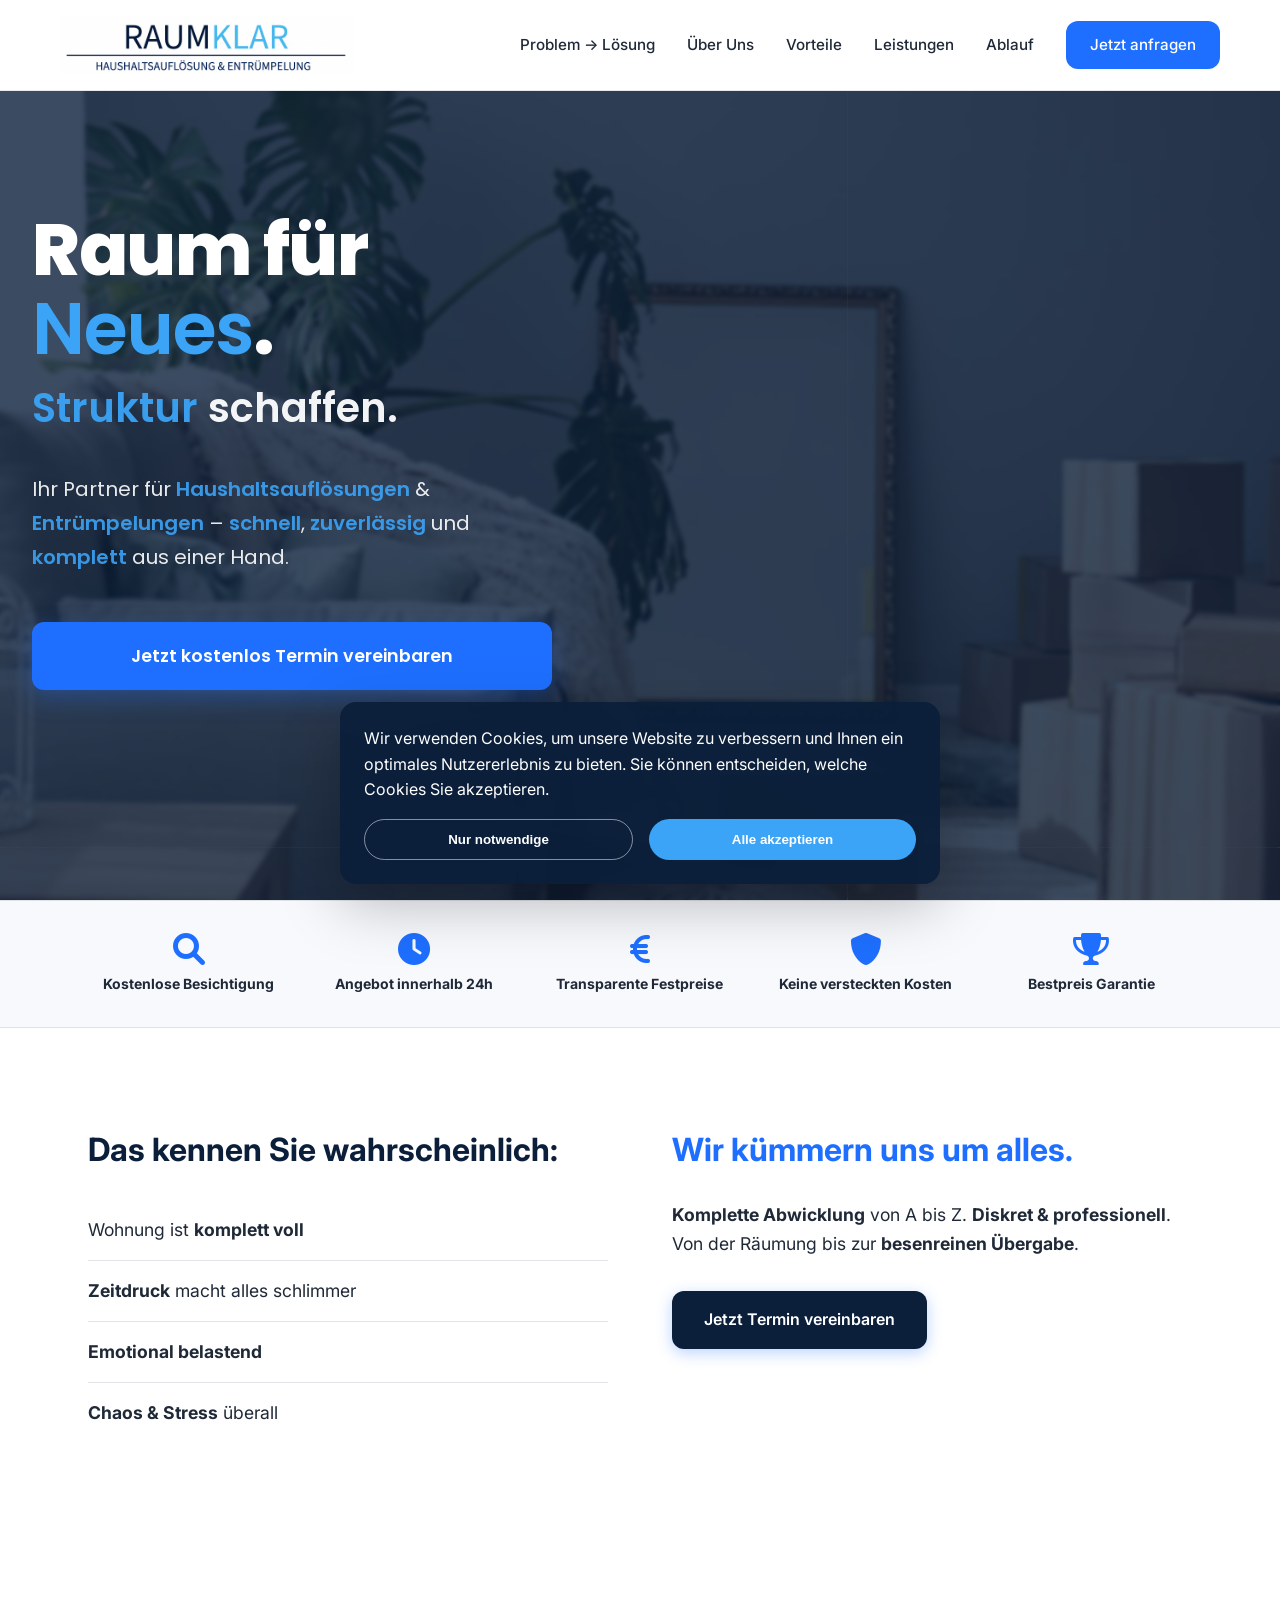
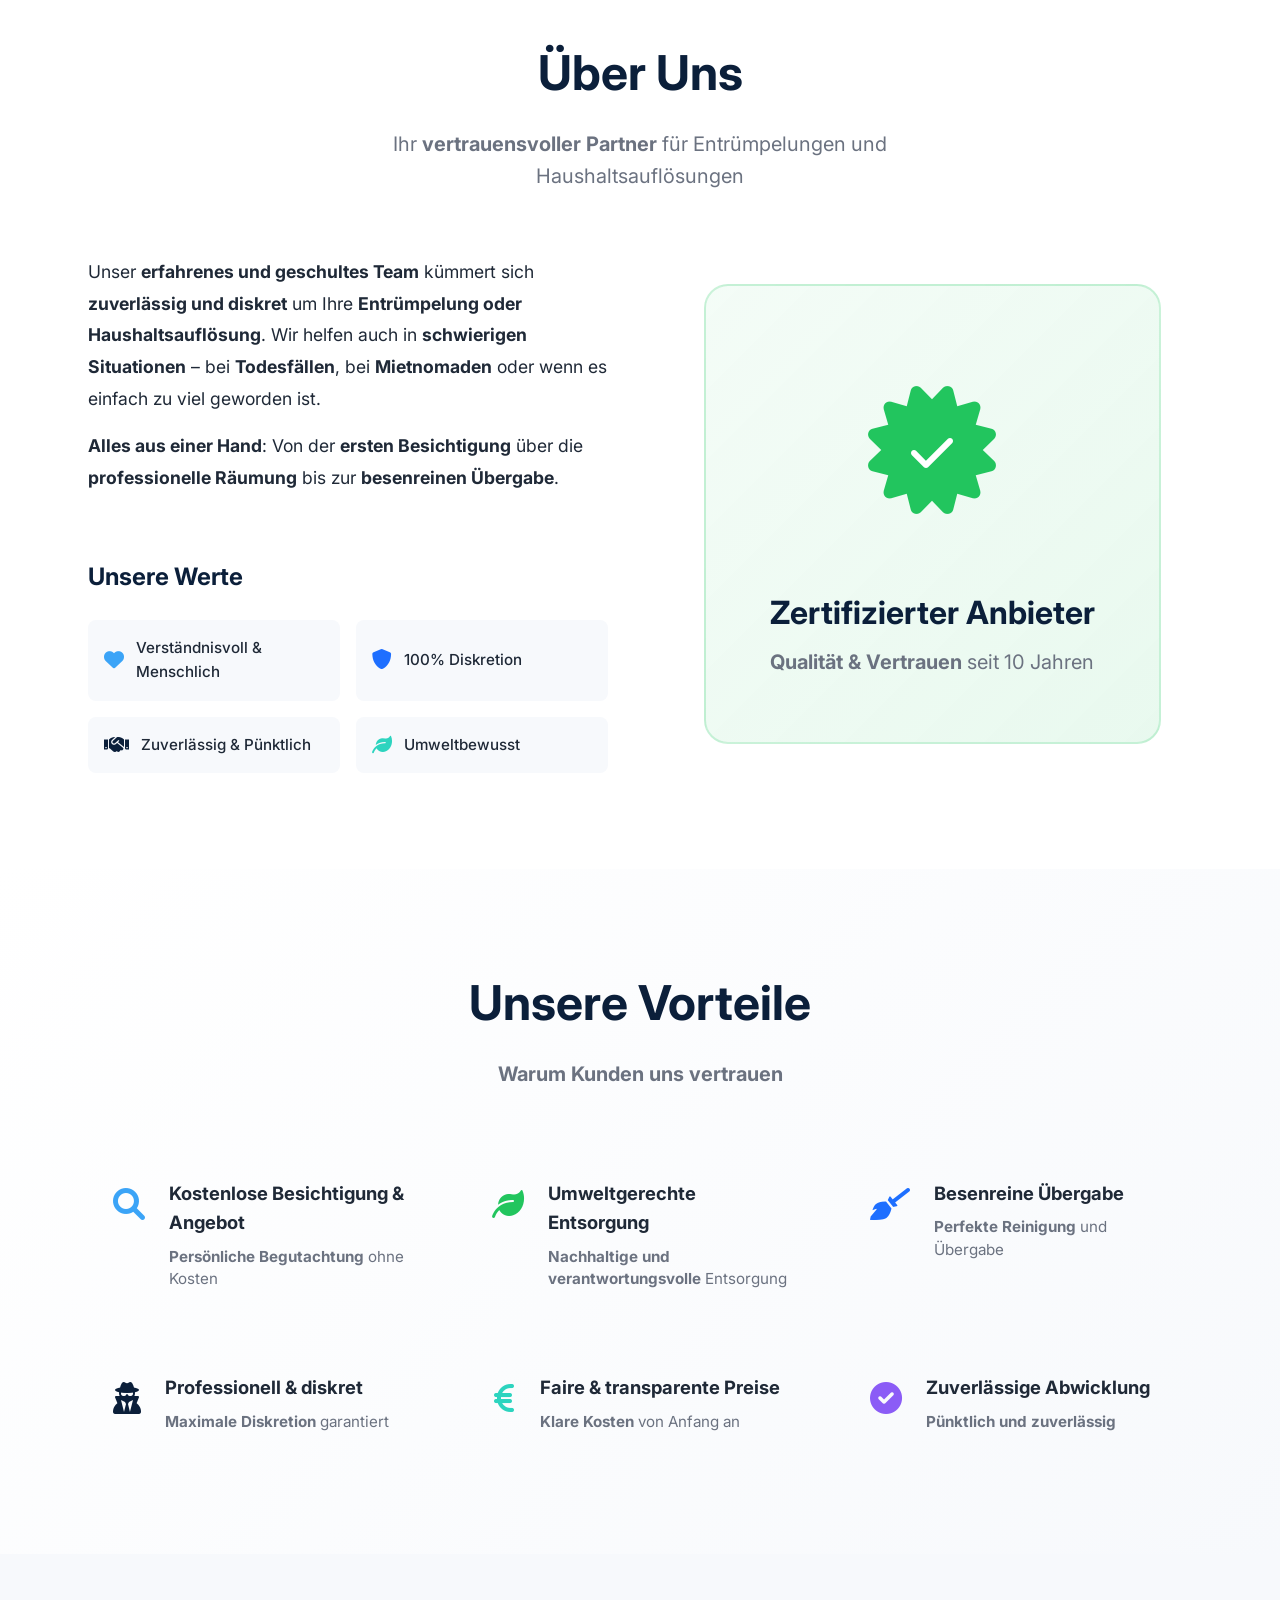
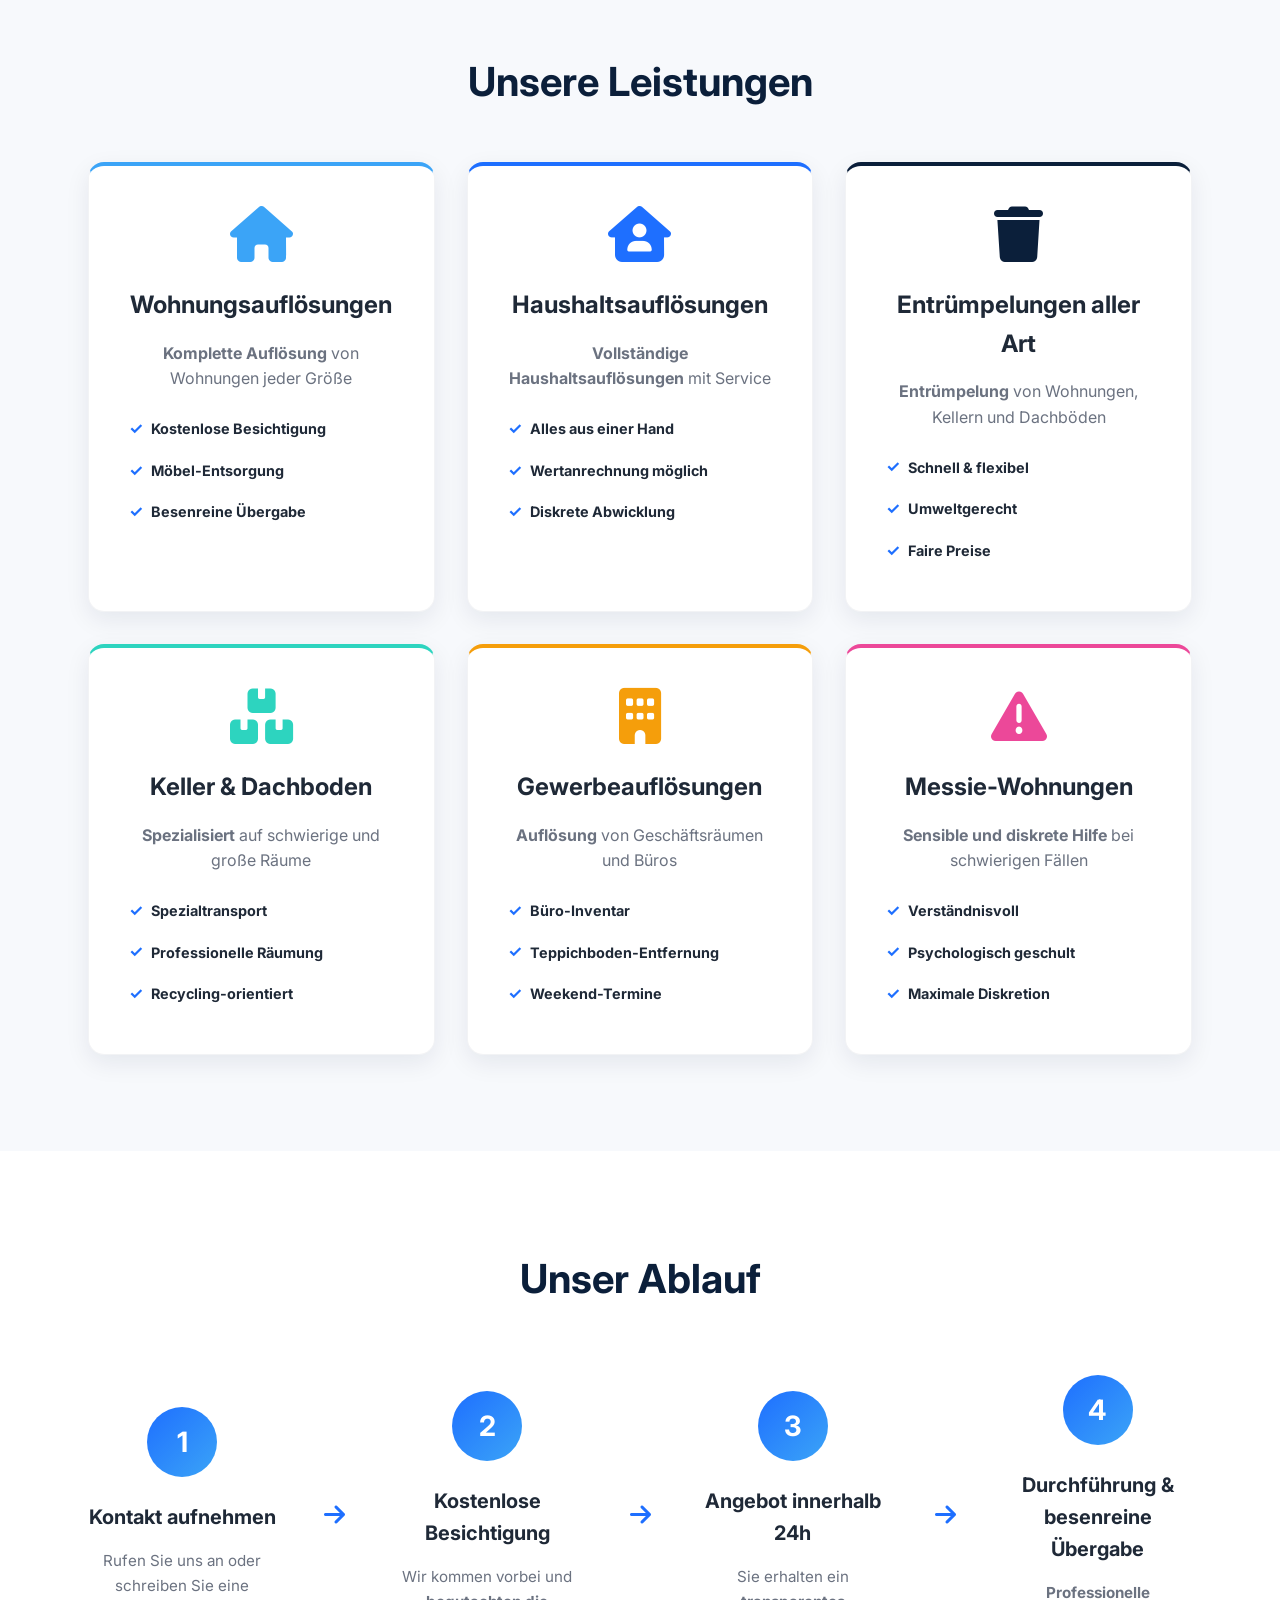
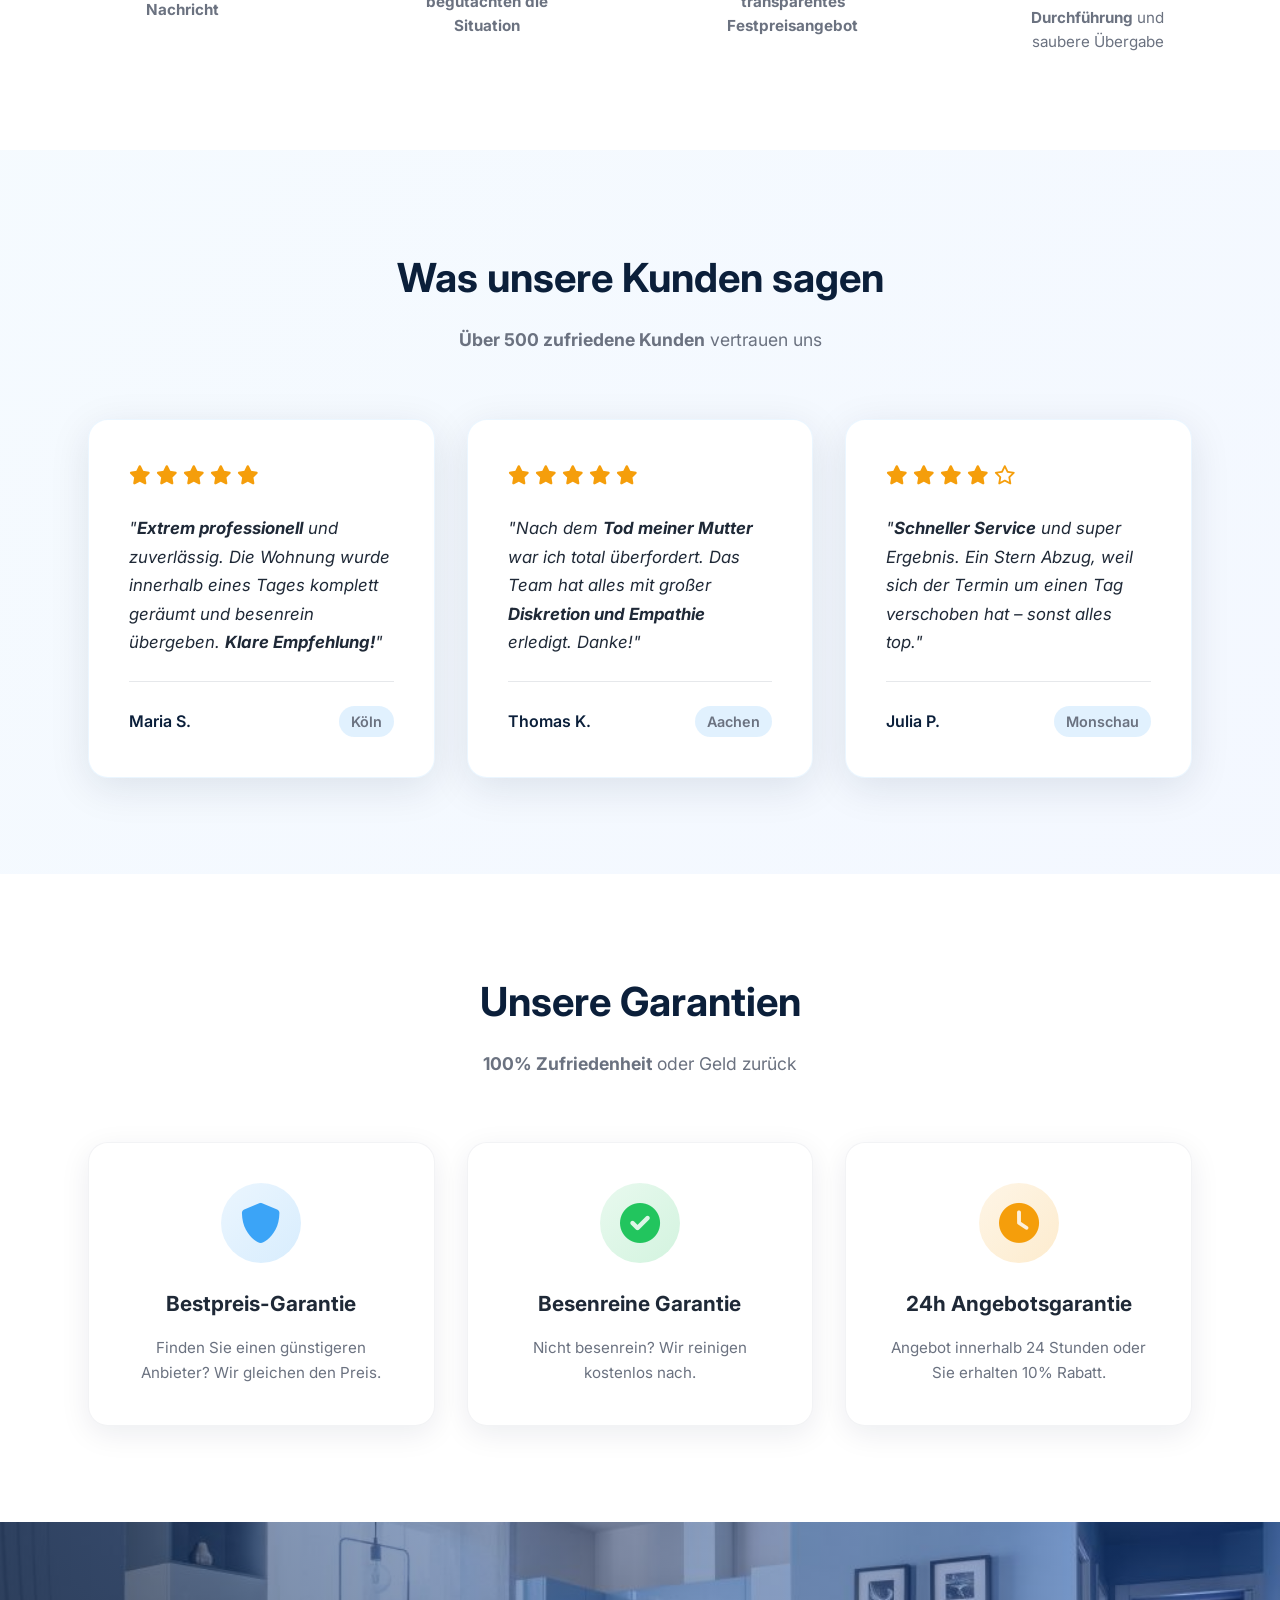
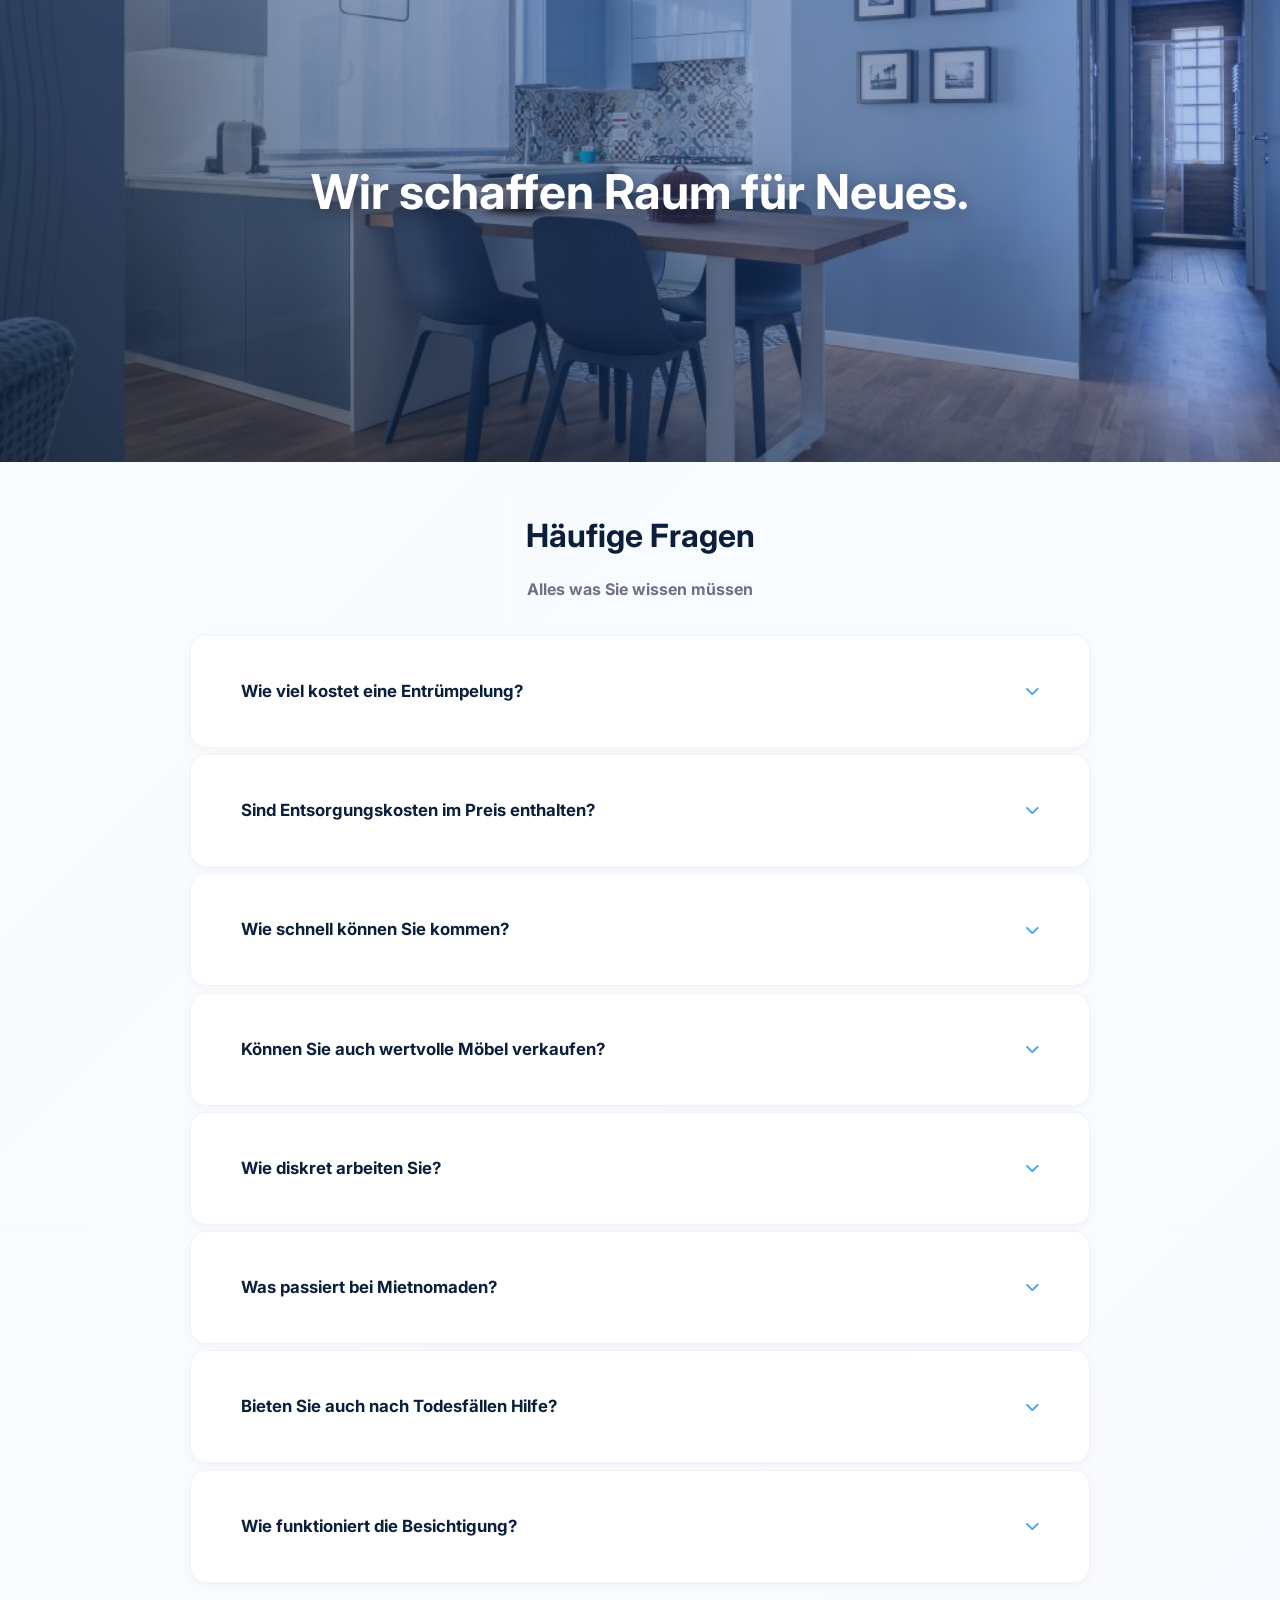
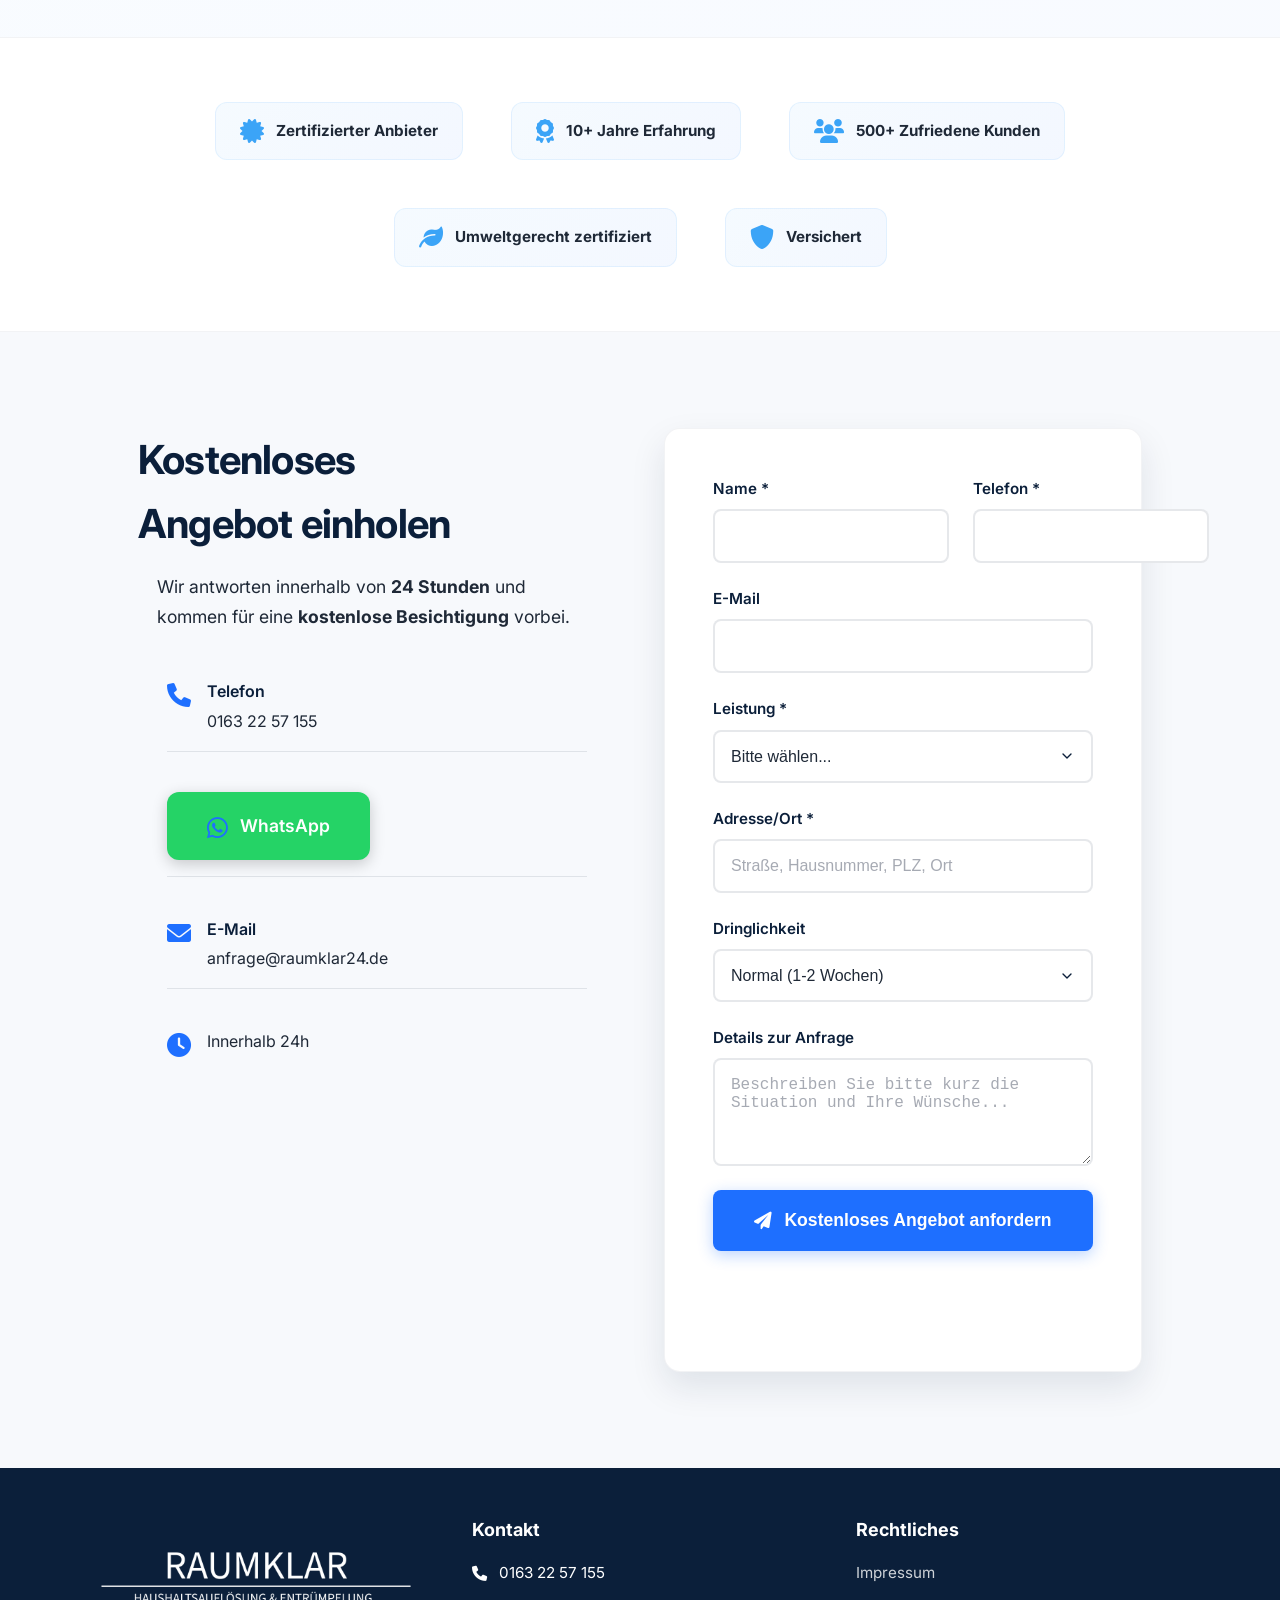
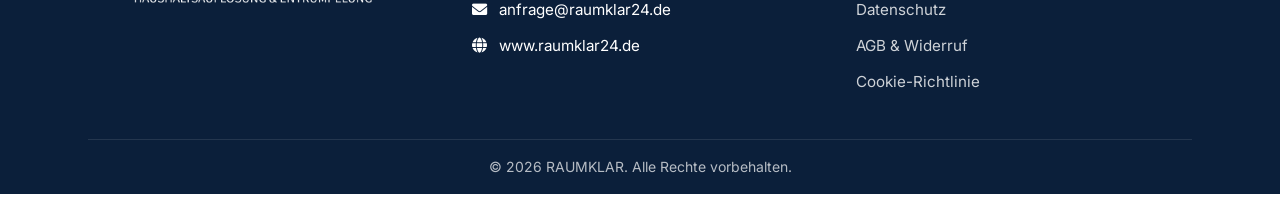
==== index.html @ 2333df5c "Initial commit" ====
<!DOCTYPE html>
<html lang="de">
<head>
    <meta charset="UTF-8">
    <meta name="viewport" content="width=device-width, initial-scale=1.0">
    <title>RAUMKLAR - Raum für Neues. Struktur schaffen.</title>
    <link rel="preconnect" href="https://fonts.googleapis.com">
    <link rel="preconnect" href="https://fonts.gstatic.com" crossorigin>
    <link href="https://fonts.googleapis.com/css2?family=Inter:wght@300;400;500;600;700;800&family=Poppins:wght@300;400;500;600;700;800&display=swap" rel="stylesheet">
    <link rel="stylesheet" href="https://cdnjs.cloudflare.com/ajax/libs/font-awesome/6.0.0/css/all.min.css">
    <link rel="stylesheet" href="styles.css">
    <link rel="icon" type="image/png" href="favicon-raumklar.png">
    <link rel="canonical" href="https://www.raumklar24.de/">
    <meta name="description" content="Raumklar ist Ihr zertifizierter Partner für Entrümpelung, Haushaltsauflösung und Gewerbeauflösung in Köln & Umgebung. Kostenlose Besichtigung, Festpreise, besenreine Übergabe.">
    <meta name="keywords" content="Entrümpelung Köln, Haushaltsauflösung Köln, Wohnungsauflösung Köln, Gewerbeauflösung Köln, Keller räumen Köln, Messie Wohnung Hilfe Köln">
    <meta name="robots" content="index, follow">
    <meta name="geo.region" content="DE-NW">
    <meta name="geo.placename" content="Köln">
    <meta name="geo.position" content="50.9375;6.9603">
    <meta name="ICBM" content="50.9375, 6.9603">
    <meta property="og:type" content="website">
    <meta property="og:title" content="Raumklar – Entrümpelung & Haushaltsauflösungen in Köln">
    <meta property="og:description" content="Kostenlose Besichtigung, transparente Preise und diskrete Abwicklung für Köln und Umgebung.">
    <meta property="og:url" content="https://www.raumklar24.de/">
    <meta property="og:image" content="https://www.raumklar24.de/assets/raumklar-preview.jpg">
    <meta name="twitter:card" content="summary_large_image">
    <meta name="twitter:title" content="Raumklar – Entrümpelung & Haushaltsauflösungen in Köln">
    <meta name="twitter:description" content="Entrümpelung & Haushaltsauflösungen in Köln. Jetzt kostenlose Besichtigung sichern.">
    <script type="application/ld+json">
    {
      "@context": "https://schema.org",
      "@type": "LocalBusiness",
      "name": "Raumklar Dienstleistungen GmbH",
      "image": "https://www.raumklar24.de/assets/raumklar-preview.jpg",
      "url": "https://www.raumklar24.de",
      "telephone": "+49-163-2257155",
      "priceRange": "€€",
      "address": {
        "@type": "PostalAddress",
        "streetAddress": "Domstraße 12",
        "addressLocality": "Köln",
        "postalCode": "50667",
        "addressCountry": "DE"
      },
      "geo": {
        "@type": "GeoCoordinates",
        "latitude": 50.9375,
        "longitude": 6.9603
      },
      "openingHours": ["Mo-Fr 08:00-18:00", "Sa 09:00-13:00"],
      "sameAs": [
        "https://www.facebook.com/raumklar24",
        "https://www.instagram.com/raumklar24"
      ],
      "serviceArea": {
        "@type": "GeoCircle",
        "geoMidpoint": {
          "@type": "GeoCoordinates",
          "latitude": 50.9375,
          "longitude": 6.9603
        },
        "geoRadius": 50000
      }
    }
    </script>
</head>
<body>
    <!-- Navigation -->
    <nav class="navbar">
        <div class="container">
            <a href="index.html" class="logo">
                <img src="RaumKlarLogo.png" alt="Raumklar Logo">
            </a>
            <button class="mobile-toggle" aria-label="Menü öffnen" aria-expanded="false">
                <i class="fas fa-bars"></i>
            </button>
            <div class="nav-links">
                <a href="index.html#problem-solution">Problem → Lösung</a>
                <a href="index.html#ueber-uns">Über Uns</a>
                <a href="index.html#vorteile">Vorteile</a>
                <a href="index.html#leistungen">Leistungen</a>
                <a href="index.html#ablauf">Ablauf</a>
                <a href="#kontakt" class="cta-nav">Jetzt anfragen</a>
            </div>
        </div>
    </nav>

    <!-- Hero Section -->
    <section id="hero" class="hero fade-in-down">
        <div class="hero-content">
            <div class="hero-text">
                <h1>Raum für <span class="highlight">Neues</span>.</h1>
                <h2><span class="highlight">Struktur</span> schaffen.</h2>
                <p>Ihr Partner für <span class="highlight">Haushaltsauflösungen</span> & <span class="highlight">Entrümpelungen</span> – <span class="highlight">schnell</span>, <span class="highlight">zuverlässig</span> und <span class="highlight">komplett</span> aus einer Hand.</p>
                <div class="hero-ctas">
                    <a href="#kontakt" class="cta-button primary">Jetzt kostenlos Termin vereinbaren</a>
                </div>
            </div>
            <div class="hero-image">
            </div>
        </div>
    </section>

    <!-- Trust Bar -->
    <section class="trust-bar fade-in fade-in-delay-1">
        <div class="container">
            <div class="trust-items">
                <div class="trust-item">
                    <i class="fas fa-search"></i>
                    <span><strong>Kostenlose Besichtigung</strong></span>
                </div>
                <div class="trust-item">
                    <i class="fas fa-clock"></i>
                    <span><strong>Angebot innerhalb 24h</strong></span>
                </div>
                <div class="trust-item">
                    <i class="fas fa-euro-sign"></i>
                    <span><strong>Transparente Festpreise</strong></span>
                </div>
                <div class="trust-item">
                    <i class="fas fa-shield-alt"></i>
                    <span><strong>Keine versteckten Kosten</strong></span>
                </div>
                <div class="trust-item">
                    <i class="fas fa-trophy"></i>
                    <span><strong>Bestpreis Garantie</strong></span>
                </div>
            </div>
        </div>
    </section>

    <!-- Herausforderung & Lösung Section -->
    <section id="problem-solution" class="section problem-solution fade-in">
        <div class="container">
            <div class="problem-solution-content">
                <div class="problems">
                    <h3>Das kennen Sie <strong>wahrscheinlich</strong>:</h3>
                    <ul>
                        <li>Wohnung ist <strong>komplett voll</strong></li>
                        <li><strong>Zeitdruck</strong> macht alles schlimmer</li>
                        <li><strong>Emotional belastend</strong></li>
                        <li><strong>Chaos & Stress</strong> überall</li>
                    </ul>
                </div>
                <div class="solution">
                    <h3>Wir kümmern uns um <strong>alles</strong>.</h3>
                    <p><strong>Komplette Abwicklung</strong> von A bis Z. <strong>Diskret & professionell</strong>. Von der Räumung bis zur <strong>besenreinen Übergabe</strong>.</p>
                    <a href="#kontakt" class="cta-button secondary">Jetzt Termin vereinbaren</a>
                </div>
            </div>
        </div>
    </section>

    <!-- Über Uns -->
    <section id="ueber-uns" class="section ueber-uns fade-in">
        <div class="container">
            <div class="ueber-uns-header">
                <h2><strong>Über Uns</strong></h2>
                <p class="subtitle">Ihr <strong>vertrauensvoller Partner</strong> für Entrümpelungen und Haushaltsauflösungen</p>
            </div>
            <div class="ueber-uns-content">
                <div class="text-content">
                    <div class="intro-text">
                        <p>Unser <strong>erfahrenes und geschultes Team</strong> kümmert sich <strong>zuverlässig und diskret</strong> um Ihre <strong>Entrümpelung oder Haushaltsauflösung</strong>. Wir helfen auch in <strong>schwierigen Situationen</strong> – bei <strong>Todesfällen</strong>, bei <strong>Mietnomaden</strong> oder wenn es einfach zu viel geworden ist.</p>
                        <p><strong>Alles aus einer Hand</strong>: Von der <strong>ersten Besichtigung</strong> über die <strong>professionelle Räumung</strong> bis zur <strong>besenreinen Übergabe</strong>.</p>
                    </div>
                    <div class="values-section">
                        <h3><strong>Unsere Werte</strong></h3>
                        <div class="values-list">
                            <div class="value-item">
                                <i class="fas fa-heart" style="color: #3BA4F7;"></i>
                                <span>Verständnisvoll & Menschlich</span>
                            </div>
                            <div class="value-item">
                                <i class="fas fa-shield-alt" style="color: #1E6FFF;"></i>
                                <span>100% Diskretion</span>
                            </div>
                            <div class="value-item">
                                <i class="fas fa-handshake" style="color: #0B1F3A;"></i>
                                <span>Zuverlässig & Pünktlich</span>
                            </div>
                            <div class="value-item">
                                <i class="fas fa-leaf" style="color: #2DD4BF;"></i>
                                <span>Umweltbewusst</span>
                            </div>
                        </div>
                    </div>
                </div>
                <div class="image-content">
                    <div class="certification-badge">
                        <div class="cert-icon">
                            <i class="fas fa-certificate"></i>
                            <i class="fas fa-check cert-check"></i>
                        </div>
                        <div class="cert-text">
                            <h3><strong>Zertifizierter Anbieter</strong></h3>
                            <p><strong>Qualität & Vertrauen</strong> seit 10 Jahren</p>
                        </div>
                    </div>
                </div>
            </div>
        </div>
    </section>

    <!-- Vorteile -->
    <section id="vorteile" class="section vorteile fade-in-scale">
        <div class="container">
            <div class="vorteile-header">
                <h2><strong>Unsere Vorteile</strong></h2>
                <p class="subtitle"><strong>Warum Kunden uns vertrauen</strong></p>
            </div>
            <div class="vorteile-list">
                <div class="vorteil-item">
                    <div class="vorteil-icon-wrapper" style="color: #3BA4F7;">
                        <i class="fas fa-search"></i>
                    </div>
                    <div class="vorteil-text">
                        <h3><strong>Kostenlose Besichtigung & Angebot</strong></h3>
                        <p><strong>Persönliche Begutachtung</strong> ohne Kosten</p>
                    </div>
                </div>
                <div class="vorteil-item">
                    <div class="vorteil-icon-wrapper" style="color: #22c55e;">
                        <i class="fas fa-leaf"></i>
                    </div>
                    <div class="vorteil-text">
                        <h3><strong>Umweltgerechte Entsorgung</strong></h3>
                        <p><strong>Nachhaltige und verantwortungsvolle</strong> Entsorgung</p>
                    </div>
                </div>
                <div class="vorteil-item">
                    <div class="vorteil-icon-wrapper" style="color: #1E6FFF;">
                        <i class="fas fa-broom"></i>
                    </div>
                    <div class="vorteil-text">
                        <h3><strong>Besenreine Übergabe</strong></h3>
                        <p><strong>Perfekte Reinigung</strong> und Übergabe</p>
                    </div>
                </div>
                <div class="vorteil-item">
                    <div class="vorteil-icon-wrapper" style="color: #0B1F3A;">
                        <i class="fas fa-user-secret"></i>
                    </div>
                    <div class="vorteil-text">
                        <h3><strong>Professionell & diskret</strong></h3>
                        <p><strong>Maximale Diskretion</strong> garantiert</p>
                    </div>
                </div>
                <div class="vorteil-item">
                    <div class="vorteil-icon-wrapper" style="color: #2DD4BF;">
                        <i class="fas fa-euro-sign"></i>
                    </div>
                    <div class="vorteil-text">
                        <h3><strong>Faire & transparente Preise</strong></h3>
                        <p><strong>Klare Kosten</strong> von Anfang an</p>
                    </div>
                </div>
                <div class="vorteil-item">
                    <div class="vorteil-icon-wrapper" style="color: #8B5CF6;">
                        <i class="fas fa-check-circle"></i>
                    </div>
                    <div class="vorteil-text">
                        <h3><strong>Zuverlässige Abwicklung</strong></h3>
                        <p><strong>Pünktlich und zuverlässig</strong></p>
                    </div>
                </div>
            </div>
        </div>
    </section>

    <!-- Leistungen -->
    <section id="leistungen" class="section leistungen bg-light fade-in">
        <div class="container">
            <h2><strong>Unsere Leistungen</strong></h2>
            <div class="leistungen-grid">
                <a href="wohnungsaufloesung.html" class="leistung-card fade-in-up fade-in-delay-1" style="border-top: 4px solid #3BA4F7; text-decoration: none;">
                    <i class="fas fa-home" style="color: #3BA4F7;"></i>
                    <h3><strong>Wohnungsauflösungen</strong></h3>
                    <p><strong>Komplette Auflösung</strong> von Wohnungen jeder Größe</p>
                    <ul class="card-bullets">
                        <li><strong>Kostenlose Besichtigung</strong></li>
                        <li><strong>Möbel-Entsorgung</strong></li>
                        <li><strong>Besenreine Übergabe</strong></li>
                    </ul>
                </a>
                <a href="haushaltsaufloesung.html" class="leistung-card fade-in-up fade-in-delay-2" style="border-top: 4px solid #1E6FFF;">
                    <i class="fas fa-house-user" style="color: #1E6FFF;"></i>
                    <h3><strong>Haushaltsauflösungen</strong></h3>
                    <p><strong>Vollständige Haushaltsauflösungen</strong> mit Service</p>
                    <ul class="card-bullets">
                        <li><strong>Alles aus einer Hand</strong></li>
                        <li><strong>Wertanrechnung möglich</strong></li>
                        <li><strong>Diskrete Abwicklung</strong></li>
                    </ul>
                </a>
                <a href="entruempelung.html" class="leistung-card fade-in-up fade-in-delay-3" style="border-top: 4px solid #0B1F3A;">
                    <i class="fas fa-trash" style="color: #0B1F3A;"></i>
                    <h3><strong>Entrümpelungen aller Art</strong></h3>
                    <p><strong>Entrümpelung</strong> von Wohnungen, Kellern und Dachböden</p>
                    <ul class="card-bullets">
                        <li><strong>Schnell & flexibel</strong></li>
                        <li><strong>Umweltgerecht</strong></li>
                        <li><strong>Faire Preise</strong></li>
                    </ul>
                </a>
                <a href="keller-dachboden.html" class="leistung-card fade-in-up fade-in-delay-4" style="border-top: 4px solid #2DD4BF;">
                    <i class="fas fa-boxes" style="color: #2DD4BF;"></i>
                    <h3><strong>Keller & Dachboden</strong></h3>
                    <p><strong>Spezialisiert</strong> auf schwierige und große Räume</p>
                    <ul class="card-bullets">
                        <li><strong>Spezialtransport</strong></li>
                        <li><strong>Professionelle Räumung</strong></li>
                        <li><strong>Recycling-orientiert</strong></li>
                    </ul>
                </a>
                <a href="gewerbeaufloesung.html" class="leistung-card fade-in-up fade-in-delay-5" style="border-top: 4px solid #F59E0B;">
                    <i class="fas fa-building" style="color: #F59E0B;"></i>
                    <h3><strong>Gewerbeauflösungen</strong></h3>
                    <p><strong>Auflösung</strong> von Geschäftsräumen und Büros</p>
                    <ul class="card-bullets">
                        <li><strong>Büro-Inventar</strong></li>
                        <li><strong>Teppichboden-Entfernung</strong></li>
                        <li><strong>Weekend-Termine</strong></li>
                    </ul>
                </a>
                <a href="messie-wohnung.html" class="leistung-card fade-in-up" style="border-top: 4px solid #EC4899;">
                    <i class="fas fa-exclamation-triangle" style="color: #EC4899;"></i>
                    <h3><strong>Messie-Wohnungen</strong></h3>
                    <p><strong>Sensible und diskrete Hilfe</strong> bei schwierigen Fällen</p>
                    <ul class="card-bullets">
                        <li><strong>Verständnisvoll</strong></li>
                        <li><strong>Psychologisch geschult</strong></li>
                        <li><strong>Maximale Diskretion</strong></li>
                    </ul>
                </a>
            </div>
        </div>
    </section>

    <!-- Ablauf -->
    <section id="ablauf" class="section ablauf fade-in">
        <div class="container">
            <h2><strong>Unser Ablauf</strong></h2>
            <div class="ablauf-steps">
                <div class="step">
                    <div class="step-number">1</div>
                    <h3><strong>Kontakt aufnehmen</strong></h3>
                    <p>Rufen Sie uns an oder schreiben Sie eine <strong>Nachricht</strong></p>
                </div>
                <div class="step-arrow">
                    <i class="fas fa-arrow-right arrow-right-icon"></i>
                    <i class="fas fa-arrow-down arrow-down-icon"></i>
                </div>
                <div class="step">
                    <div class="step-number">2</div>
                    <h3><strong>Kostenlose Besichtigung</strong></h3>
                    <p>Wir kommen vorbei und <strong>begutachten die Situation</strong></p>
                </div>
                <div class="step-arrow">
                    <i class="fas fa-arrow-right arrow-right-icon"></i>
                    <i class="fas fa-arrow-down arrow-down-icon"></i>
                </div>
                <div class="step">
                    <div class="step-number">3</div>
                    <h3><strong>Angebot innerhalb 24h</strong></h3>
                    <p>Sie erhalten ein <strong>transparentes Festpreisangebot</strong></p>
                </div>
                <div class="step-arrow">
                    <i class="fas fa-arrow-right arrow-right-icon"></i>
                    <i class="fas fa-arrow-down arrow-down-icon"></i>
                </div>
                <div class="step">
                    <div class="step-number">4</div>
                    <h3><strong>Durchführung & besenreine Übergabe</strong></h3>
                    <p><strong>Professionelle Durchführung</strong> und saubere Übergabe</p>
                </div>
            </div>
        </div>
    </section>

    <!-- Testimonials -->
    <section class="section testimonials fade-in">
        <div class="container">
            <div class="testimonials-header">
                <h2><strong>Was unsere Kunden sagen</strong></h2>
                <p class="subtitle"><strong>Über 500 zufriedene Kunden</strong> vertrauen uns</p>
            </div>
            <div class="testimonials-grid">
                <div class="testimonial-card">
                    <div class="stars">
                        <i class="fas fa-star"></i>
                        <i class="fas fa-star"></i>
                        <i class="fas fa-star"></i>
                        <i class="fas fa-star"></i>
                        <i class="fas fa-star"></i>
                    </div>
                    <p>"<strong>Extrem professionell</strong> und zuverlässig. Die Wohnung wurde innerhalb eines Tages komplett geräumt und besenrein übergeben. <strong>Klare Empfehlung!</strong>"</p>
                    <div class="testimonial-author">
                        <strong>Maria S.</strong>
                        <span class="location-badge">Köln</span>
                    </div>
                </div>
                <div class="testimonial-card">
                    <div class="stars">
                        <i class="fas fa-star"></i>
                        <i class="fas fa-star"></i>
                        <i class="fas fa-star"></i>
                        <i class="fas fa-star"></i>
                        <i class="fas fa-star"></i>
                    </div>
                    <p>"Nach dem <strong>Tod meiner Mutter</strong> war ich total überfordert. Das Team hat alles mit großer <strong>Diskretion und Empathie</strong> erledigt. Danke!"</p>
                    <div class="testimonial-author">
                        <strong>Thomas K.</strong>
                        <span class="location-badge">Aachen</span>
                    </div>
                </div>
                <div class="testimonial-card">
                    <div class="stars">
                        <i class="fas fa-star"></i>
                        <i class="fas fa-star"></i>
                        <i class="fas fa-star"></i>
                        <i class="fas fa-star"></i>
                        <i class="far fa-star"></i>
                    </div>
                    <p>"<strong>Schneller Service</strong> und super Ergebnis. Ein Stern Abzug, weil sich der Termin um einen Tag verschoben hat – sonst alles top."</p>
                    <div class="testimonial-author">
                        <strong>Julia P.</strong>
                        <span class="location-badge">Monschau</span>
                    </div>
                </div>
            </div>
        </div>
    </section>

    <!-- Garantien -->
    <section class="section garantien bg-light fade-in-scale">
        <div class="container">
            <div class="garantien-header">
                <h2><strong>Unsere Garantien</strong></h2>
                <p class="subtitle"><strong>100% Zufriedenheit</strong> oder Geld zurück</p>
            </div>
            <div class="garantien-grid">
                <div class="garantie-card">
                    <div class="garantie-icon" style="background: linear-gradient(135deg, rgba(59, 164, 247, 0.1), rgba(59, 164, 247, 0.2));">
                        <i class="fas fa-shield-alt" style="color: #3BA4F7; font-size: 2.5rem;"></i>
                    </div>
                    <h3><strong>Bestpreis-Garantie</strong></h3>
                    <p>Finden Sie einen günstigeren Anbieter? Wir gleichen den Preis.</p>
                </div>
                <div class="garantie-card">
                    <div class="garantie-icon" style="background: linear-gradient(135deg, rgba(34, 197, 94, 0.1), rgba(34, 197, 94, 0.2));">
                        <i class="fas fa-check-circle" style="color: #22c55e; font-size: 2.5rem;"></i>
                    </div>
                    <h3><strong>Besenreine Garantie</strong></h3>
                    <p>Nicht besenrein? Wir reinigen kostenlos nach.</p>
                </div>
                <div class="garantie-card">
                    <div class="garantie-icon" style="background: linear-gradient(135deg, rgba(245, 158, 11, 0.1), rgba(245, 158, 11, 0.2));">
                        <i class="fas fa-clock" style="color: #F59E0B; font-size: 2.5rem;"></i>
                    </div>
                    <h3><strong>24h Angebotsgarantie</strong></h3>
                    <p>Angebot innerhalb 24 Stunden oder Sie erhalten 10% Rabatt.</p>
                </div>
            </div>
        </div>
    </section>

    <!-- Visual Section -->
    <section class="visual-section fade-in-scale">
        <div class="visual-content">
            <img src="wohnung_sauber_halten.jpg" alt="Saubere Wohnung nach Auflösung">
            <div class="visual-overlay">
                <h2>Wir schaffen <strong>Raum für Neues</strong>.</h2>
            </div>
        </div>
    </section>

    <!-- FAQ Section -->
    <section class="section faq-section fade-in">
        <div class="container">
            <div class="faq-header">
                <h2><strong>Häufige Fragen</strong></h2>
                <p class="subtitle"><strong>Alles was Sie wissen müssen</strong></p>
            </div>
            <div class="faq-accordion">
                <div class="faq-item accordion-item">
                    <div class="faq-question" onclick="toggleFaq(this)">
                        <h3><strong>Wie viel kostet eine Entrümpelung?</strong></h3>
                        <i class="fas fa-chevron-down"></i>
                    </div>
                    <div class="faq-answer">
                        <p>Der Preis hängt vom Umfang ab. Nach der <strong>kostenlosen Besichtigung</strong> erhalten Sie ein <strong>transparentes Festpreisangebot</strong> – keine Überraschungen.</p>
                    </div>
                </div>
                <div class="faq-item accordion-item">
                    <div class="faq-question" onclick="toggleFaq(this)">
                        <h3><strong>Sind Entsorgungskosten im Preis enthalten?</strong></h3>
                        <i class="fas fa-chevron-down"></i>
                    </div>
                    <div class="faq-answer">
                        <p>Ja, <strong>alle Kosten inklusive Entsorgung</strong> sind im Festpreis enthalten. Keine versteckten Gebühren.</p>
                    </div>
                </div>
                <div class="faq-item accordion-item">
                    <div class="faq-question" onclick="toggleFaq(this)">
                        <h3><strong>Wie schnell können Sie kommen?</strong></h3>
                        <i class="fas fa-chevron-down"></i>
                    </div>
                    <div class="faq-answer">
                        <p>Oft innerhalb von <strong>2-3 Tagen</strong> nach der Besichtigung. Bei dringenden Fällen auch schneller.</p>
                    </div>
                </div>
                <div class="faq-item accordion-item">
                    <div class="faq-question" onclick="toggleFaq(this)">
                        <h3><strong>Können Sie auch wertvolle Möbel verkaufen?</strong></h3>
                        <i class="fas fa-chevron-down"></i>
                    </div>
                    <div class="faq-answer">
                        <p>Ja, wir prüfen den <strong>Wert von Möbeln</strong> und können diese für Sie verkaufen oder spenden. <strong>Wertanrechnung möglich!</strong></p>
                    </div>
                </div>
                <div class="faq-item accordion-item">
                    <div class="faq-question" onclick="toggleFaq(this)">
                        <h3><strong>Wie diskret arbeiten Sie?</strong></h3>
                        <i class="fas fa-chevron-down"></i>
                    </div>
                    <div class="faq-answer">
                        <p><strong>100% diskret</strong>. Wir nutzen unauffällige Fahrzeuge und arbeiten so, dass niemand etwas bemerkt. Besonders bei sensiblen Fällen.</p>
                    </div>
                </div>
                <div class="faq-item accordion-item">
                    <div class="faq-question" onclick="toggleFaq(this)">
                        <h3><strong>Was passiert bei Mietnomaden?</strong></h3>
                        <i class="fas fa-chevron-down"></i>
                    </div>
                    <div class="faq-answer">
                        <p>Wir haben Erfahrung mit schwierigen Fällen. <strong>Professionell und rechtssicher</strong> räumen wir auch Mietnomaden-Wohnungen.</p>
                    </div>
                </div>
                <div class="faq-item accordion-item">
                    <div class="faq-question" onclick="toggleFaq(this)">
                        <h3><strong>Bieten Sie auch nach Todesfällen Hilfe?</strong></h3>
                        <i class="fas fa-chevron-down"></i>
                    </div>
                    <div class="faq-answer">
                        <p>Ja, wir helfen mit großer <strong>Empathie und Diskretion</strong> bei Haushaltsauflösungen nach Todesfällen. Wir nehmen Ihnen die Last ab.</p>
                    </div>
                </div>
                <div class="faq-item accordion-item">
                    <div class="faq-question" onclick="toggleFaq(this)">
                        <h3><strong>Wie funktioniert die Besichtigung?</strong></h3>
                        <i class="fas fa-chevron-down"></i>
                    </div>
                    <div class="faq-answer">
                        <p>Wir kommen <strong>kostenlos</strong> vorbei, begutachten die Situation und erstellen Ihnen ein <strong>transparentes Angebot</strong> vor Ort.</p>
                    </div>
                </div>
            </div>
        </div>
    </section>

    <!-- Social Proof / Trust Badges -->
    <section class="social-proof fade-in">
        <div class="container">
            <div class="trust-badges">
                <div class="trust-badge">
                    <i class="fas fa-certificate"></i>
                    <span><strong>Zertifizierter Anbieter</strong></span>
                </div>
                <div class="trust-badge">
                    <i class="fas fa-award"></i>
                    <span><strong>10+ Jahre Erfahrung</strong></span>
                </div>
                <div class="trust-badge">
                    <i class="fas fa-users"></i>
                    <span><strong>500+ Zufriedene Kunden</strong></span>
                </div>
                <div class="trust-badge">
                    <i class="fas fa-leaf"></i>
                    <span><strong>Umweltgerecht zertifiziert</strong></span>
                </div>
                <div class="trust-badge">
                    <i class="fas fa-shield-alt"></i>
                    <span><strong>Versichert</strong></span>
                </div>
            </div>
        </div>
    </section>

    <!-- Contact Form Section -->
    <section id="kontakt" class="contact-section fade-in">
        <div class="container">
            <div class="contact-wrapper">
                <div class="contact-info">
                    <h2><strong>Kostenloses Angebot</strong> einholen</h2>
                    <p>Wir antworten innerhalb von <strong>24 Stunden</strong> und kommen für eine <strong>kostenlose Besichtigung</strong> vorbei.</p>

                    <div class="contact-details">
                        <div class="contact-item">
                            <i class="fas fa-phone"></i>
                            <div>
                                <strong>Telefon</strong>
                                <span>0163 22 57 155</span>
                            </div>
                        </div>
                        <div class="contact-item">
                            <a href="#kontakt" class="contact-btn whatsapp">
                                <i class="fab fa-whatsapp"></i>
                                WhatsApp
                            </a>
                        </div>
                        <div class="contact-item">
                            <i class="fas fa-envelope"></i>
                            <div>
                                <strong>E-Mail</strong>
                                <span>anfrage@raumklar24.de</span>
                            </div>
                        </div>
                        <div class="contact-item">
                            <i class="fas fa-clock"></i>
                            <div>
                                <span>Innerhalb 24h</span>
                            </div>
                        </div>
                    </div>
                </div>

                <div class="contact-form-container">
                    <form id="contactForm" class="contact-form">
                        <div class="form-row">
                            <div class="form-group">
                                <label for="name">Name *</label>
                                <input type="text" id="name" name="name" required>
                            </div>
                            <div class="form-group">
                                <label for="phone">Telefon *</label>
                                <input type="tel" id="phone" name="phone" required>
                            </div>
                        </div>

                        <div class="form-group">
                            <label for="email">E-Mail</label>
                            <input type="email" id="email" name="email">
                        </div>

                        <div class="form-group">
                            <label for="service">Leistung *</label>
                            <select id="service" name="service" required>
                                <option value="">Bitte wählen...</option>
                                <option value="wohnungsaufloesung">Wohnungsauflösung</option>
                                <option value="haushaltsaufloesung">Haushaltsauflösung</option>
                                <option value="entruempelung">Entrümpelung</option>
                                <option value="keller-dachboden">Keller/Dachboden</option>
                                <option value="gewerbeaufloesung">Gewerbeauflösung</option>
                                <option value="messie">Messie-Wohnung</option>
                                <option value="sonstiges">Sonstiges</option>
                            </select>
                        </div>

                        <div class="form-group">
                            <label for="address">Adresse/Ort *</label>
                            <input type="text" id="address" name="address" placeholder="Straße, Hausnummer, PLZ, Ort" required>
                        </div>

                        <div class="form-group">
                            <label for="urgency">Dringlichkeit</label>
                            <select id="urgency" name="urgency">
                                <option value="normal">Normal (1-2 Wochen)</option>
                                <option value="express">Sofort (innerhalb 1 Tages)</option>
                                <option value="sofort">Sofort (innerhalb 1 Woche)</option>
                                <option value="dringend">Dringend (innerhalb 3 Tagen)</option>
                            </select>
                        </div>

                        <div class="form-group">
                            <label for="message">Details zur Anfrage</label>
                            <textarea id="message" name="message" rows="4" placeholder="Beschreiben Sie bitte kurz die Situation und Ihre Wünsche..."></textarea>
                        </div>

                        <div class="form-actions">
                            <button type="submit" class="submit-btn">
                                <i class="fas fa-paper-plane"></i>
                                Kostenloses Angebot anfordern
                            </button>
                        </div>

                        <div id="formMessage" class="form-message"></div>
                    </form>
                </div>
            </div>
        </div>
    </section>

    <!-- Footer -->
    <footer class="footer">
        <div class="container">
            <div class="footer-content">
                <div class="footer-section">
                    <img src="logo raumklar transparent-1.png" alt="Raumklar Logo" class="footer-logo">
                </div>
                <div class="footer-section">
                    <h4><strong>Kontakt</strong></h4>
                    <p><i class="fas fa-phone"></i> 0163 22 57 155</p>
                    <p><i class="fas fa-envelope"></i> anfrage@raumklar24.de</p>
                    <p><i class="fas fa-globe"></i> www.raumklar24.de</p>
                </div>
                <div class="footer-section legal-links">
                    <h4><strong>Rechtliches</strong></h4>
                    <p><a href="impressum.html">Impressum</a></p>
                    <p><a href="datenschutz.html">Datenschutz</a></p>
                    <p><a href="agb.html">AGB & Widerruf</a></p>
                    <p><a href="cookies.html">Cookie-Richtlinie</a></p>
                </div>
            </div>
            <div class="footer-bottom">
                <p>&copy; 2026 RAUMKLAR. Alle Rechte vorbehalten.</p>
            </div>
        </div>
    </footer>

    <!-- Cookie Banner -->
    <div class="cookie-banner" id="cookieBanner">
        <p>Wir verwenden Cookies, um unsere Website zu verbessern und Ihnen ein optimales Nutzererlebnis zu bieten. Sie können entscheiden, welche Cookies Sie akzeptieren.</p>
        <div class="cookie-buttons">
            <button class="cookie-btn decline" onclick="handleCookieChoice('decline')">Nur notwendige</button>
            <button class="cookie-btn accept" onclick="handleCookieChoice('accept')">Alle akzeptieren</button>
        </div>
    </div>

    <!-- Legal Modal -->
    <div class="legal-modal" id="legalModal">
        <div class="legal-modal-content">
            <div class="legal-modal-header">
                <h3 id="legalModalTitle"></h3>
                <button class="legal-modal-close" id="legalModalClose" aria-label="Modal schließen">&times;</button>
            </div>
            <div class="legal-modal-body" id="legalModalBody"></div>
        </div>
    </div>

    <script src="script.js"></script>
</body>
</html>
---- styles.css ----
:root {
    --primary: #0B1F3A;
    --secondary: #3BA4F7;
    --accent: #1E6FFF;
    --background: #F7F9FC;
    --white: #FFFFFF;
    --text: #1f2937;
    --text-light: #6b7280;
}

html {
    overflow-x: hidden;
}

/* Reset and Base Styles */
* {
    margin: 0;
    padding: 0;
    box-sizing: border-box;
}

a {
    text-decoration: none;
}

/* Fade-in Animation */
@keyframes fadeInUp {
    from {
        opacity: 0;
        transform: translateY(30px);
    }
    to {
        opacity: 1;
        transform: translateY(0);
    }
}

@keyframes fadeInDown {
    from {
        opacity: 0;
        transform: translateY(-30px);
    }
    to {
        opacity: 1;
        transform: translateY(0);
    }
}

@keyframes fadeInLeft {
    from {
        opacity: 0;
        transform: translateX(-30px);
    }
    to {
        opacity: 1;
        transform: translateX(0);
    }
}

@keyframes fadeInRight {
    from {
        opacity: 0;
        transform: translateX(30px);
    }
    to {
        opacity: 1;
        transform: translateX(0);
    }
}

@keyframes scaleIn {
    from {
        opacity: 0;
        transform: scale(0.9);
    }
    to {
        opacity: 1;
        transform: scale(1);
    }
}

.fade-in {
    opacity: 0;
    animation: fadeInUp 0.8s ease forwards;
}

.fade-in.visible {
    opacity: 1;
}

.fade-in-down {
    opacity: 0;
    animation: fadeInDown 0.8s ease forwards;
}

.fade-in-left {
    opacity: 0;
    animation: fadeInLeft 0.8s ease forwards;
}

.fade-in-right {
    opacity: 0;
    animation: fadeInRight 0.8s ease forwards;
}

.fade-in-scale {
    opacity: 0;
    animation: scaleIn 0.8s ease forwards;
}

.fade-in-up {
    opacity: 0;
    animation: fadeInUp 0.6s ease forwards;
}

/* Stagger delays for child elements */
.fade-in-delay-1 { animation-delay: 0.1s; }
.fade-in-delay-2 { animation-delay: 0.2s; }
.fade-in-delay-3 { animation-delay: 0.3s; }
.fade-in-delay-4 { animation-delay: 0.4s; }
.fade-in-delay-5 { animation-delay: 0.5s; }

:root {
    --primary: #0B1F3A;
    --secondary: #3BA4F7;
    --accent: #1E6FFF;
    --background: #F7F9FC;
    --white: #FFFFFF;
    --text: #1f2937;
    --text-light: #6b7280;
}

body {
    font-family: 'Inter', sans-serif;
    line-height: 1.6;
    color: var(--text);
    background-color: var(--white);
    font-weight: 400;
    overflow-x: hidden;
}

body.menu-open {
    overflow: hidden;
}

/* Container */
.container {
    max-width: 1200px;
    margin: 0 auto;
    padding: 0 clamp(1.5rem, 4vw, 3rem);
}

/* Navigation */
.navbar {
    position: fixed;
    top: 0;
    width: 100%;
    background-color: #ffffff;
    z-index: 1000;
    border-bottom: 1px solid rgba(11, 31, 58, 0.1);
    /* Removed transition */
}

.navbar .container {
    display: flex;
    justify-content: space-between;
    align-items: center;
    padding: 1rem 20px;
}

.testimonial-author {
    display: flex;
    justify-content: space-between;
    align-items: center;
}

.location-badge {
    background: rgba(59, 164, 247, 0.15);
    color: #0B1F3A;
    border-radius: 999px;
    padding: 0.25rem 0.75rem;
    font-size: 0.85rem;
    font-weight: 600;
}

.logo {
    display: inline-flex;
    align-items: center;
    gap: 0.5rem;
    text-decoration: none;
}

.logo img {
    height: 58px;
    width: auto;
    display: block;
}

.logo span {
    display: none;
}

.nav-links {
    display: flex;
    gap: 2rem;
    align-items: center;
}

.mobile-toggle {
    display: none;
    background: white;
    border: 1px solid rgba(11, 31, 58, 0.15);
    border-radius: 12px;
    width: 46px;
    height: 46px;
    align-items: center;
    justify-content: center;
    font-size: 1.3rem;
    color: var(--primary);
    cursor: pointer;
    transition: all 0.3s ease;
}

.mobile-toggle:hover {
    background: rgba(11, 31, 58, 0.05);
}

.mobile-toggle.active {
    border-color: var(--secondary);
    color: var(--secondary);
}

.mobile-toggle i {
    transition: transform 0.3s ease;
}

.mobile-toggle.active i {
    transform: rotate(90deg);
}

.nav-links a {
    text-decoration: none;
    color: var(--text);
    font-weight: 500;
    transition: color 0.3s ease;
    font-size: 0.95rem;
}

.nav-links a:hover {
    color: var(--accent);
}

.cta-nav {
    background-color: var(--accent);
    color: white !important;
    padding: 0.75rem 1.5rem;
    border-radius: 12px;
    font-weight: 600;
    transition: all 0.3s ease;
}

.cta-nav:hover {
    background-color: #1664d9;
    transform: translateY(-1px);
}

/* Hero Section - Split Design */
.hero {
    height: 100vh;
    display: flex;
    align-items: center;
    background: url('haushaltsaufloesung.jpg') center/cover no-repeat;
    position: relative;
    overflow: hidden;
}

.hero::before {
    content: '';
    position: absolute;
    top: 0;
    left: 0;
    right: 0;
    bottom: 0;
    background: rgba(11, 31, 58, 0.8);
    backdrop-filter: blur(2px);
    opacity: 1;
}

.hero-content {
    display: grid;
    grid-template-columns: 1fr 1fr;
    gap: 4rem;
    align-items: center;
    width: 100%;
    max-width: 1200px;
    margin: 0 auto;
    padding: 0 2rem;
    position: relative;
    z-index: 2;
}

.hero-text {
    color: white;
    font-family: 'Poppins', sans-serif;
}

.hero-text h1 {
    font-size: 4.5rem;
    font-weight: 800;
    line-height: 1.1;
    margin-bottom: 0.5rem;
    letter-spacing: -0.02em;
    color: white;
}

.hero-text h2 {
    font-size: 2.5rem;
    font-weight: 600;
    margin-bottom: 2rem;
    opacity: 0.95;
    color: white;
}

.hero-text p {
    font-size: 1.25rem;
    line-height: 1.7;
    margin-bottom: 3rem;
    opacity: 0.9;
    color: white;
}

.hero-text .highlight {
    color: #3BA4F7;
    font-weight: 600;
}

.hero-ctas {
    display: flex;
    flex-direction: column;
    gap: 1rem;
}

.cta-button {
    display: inline-block;
    background-color: var(--accent);
    color: white;
    padding: 1.25rem 2.5rem;
    border-radius: 12px;
    font-weight: 600;
    text-decoration: none;
    transition: all 0.3s ease;
    box-shadow: 0 4px 15px rgba(30, 111, 255, 0.3);
}

.cta-button:hover {
    transform: translateY(-3px);
    box-shadow: 0 8px 25px rgba(30, 111, 255, 0.4);
    background-color: var(--secondary);
}

.cta-button:active {
    transform: translateY(-1px);
}

.cta-button.primary {
    background-color: var(--accent);
    color: white;
    padding: 1.25rem 2.5rem;
    border-radius: 12px;
    font-weight: 600;
    font-size: 1.1rem;
    transition: all 0.3s ease;
    text-align: center;
    box-shadow: 0 8px 25px rgba(30, 111, 255, 0.3);
}

.cta-button.primary:hover {
    background-color: #1664d9;
    transform: translateY(-2px);
    /* Removed excessive glow on hover */
}

.phone-display {
    display: flex;
    align-items: center;
    gap: 0.75rem;
    font-size: 1.25rem;
    font-weight: 600;
    color: white;
    opacity: 0.95;
}

.hero-image {
    display: flex;
    justify-content: center;
    align-items: center;
}

.hero-image img {
    width: 100%;
    max-width: 500px;
    height: auto;
    border-radius: 20px;
    box-shadow: 0 25px 50px rgba(0, 0, 0, 0.2);
}

/* Trust Bar */
.trust-bar {
    background-color: var(--background);
    padding: 2rem 0;
    border-top: 1px solid rgba(11, 31, 58, 0.1);
    border-bottom: 1px solid rgba(11, 31, 58, 0.1);
}

.trust-items {
    display: grid;
    grid-template-columns: repeat(auto-fit, minmax(140px, 1fr));
    gap: 1.5rem;
    align-items: center;
    justify-items: center;
}

.trust-items::-webkit-scrollbar {
    display: none;
}

.trust-items {
    scrollbar-width: none;
}

.trust-item {
    display: flex;
    flex-direction: column;
    align-items: center;
    gap: 0.5rem;
    text-align: center;
}

.trust-item i {
    font-size: 2rem;
    color: var(--accent);
}

.trust-item span {
    font-size: 0.875rem;
    font-weight: 600;
    color: var(--text);
}

/* Sections */
.section {
    padding: 6rem 0;
}

/* Problem → Lösung Section */
.problem-solution {
    background-color: var(--white);
}

.problem-solution-content {
    display: grid;
    grid-template-columns: 1fr 1fr;
    gap: 4rem;
    align-items: start;
}

.problems h3 {
    font-size: 2rem;
    font-weight: 700;
    color: var(--primary);
    margin-bottom: 1.5rem;
}

.problems ul {
    list-style: none;
    padding: 0;
}

.problems li {
    padding: 1rem 0;
    border-bottom: 1px solid rgba(107, 114, 128, 0.2);
    font-size: 1.1rem;
    color: var(--text);
}

.problems li:last-child {
    border-bottom: none;
}

.solution h3 {
    font-size: 2rem;
    font-weight: 700;
    color: var(--accent);
    margin-bottom: 1.5rem;
}

.solution p {
    font-size: 1.1rem;
    line-height: 1.7;
    color: var(--text);
    margin-bottom: 2rem;
}

.cta-button.secondary {
    background-color: var(--primary);
    color: white;
    padding: 1rem 2rem;
    border-radius: 12px;
    text-decoration: none;
    font-weight: 600;
    display: inline-block;
    transition: all 0.3s ease;
}

.cta-button.secondary:hover {
    background-color: #05203a;
    align-items: center;
    gap: 0.75rem;
    box-shadow: 0 8px 25px rgba(11, 31, 58, 0.15);
}

/* Über Uns */
.ueber-uns {
    background-color: var(--white);
    padding: 6rem 0;
}

.ueber-uns-header {
    text-align: center;
    margin-bottom: 4rem;
}

.ueber-uns-header h2 {
    font-size: 3rem;
    font-weight: 700;
    color: var(--primary);
    margin-bottom: 1rem;
}

.ueber-uns-header .subtitle {
    font-size: 1.25rem;
    color: var(--text-light);
    max-width: 600px;
    margin: 0 auto;
}

.ueber-uns-content {
    display: grid;
    grid-template-columns: 1fr 1fr;
    gap: 4rem;
    align-items: center;
}

.text-content {
    display: flex;
    flex-direction: column;
    gap: 3rem;
}

.intro-text p {
    font-size: 1.1rem;
    line-height: 1.8;
    color: var(--text);
    margin-bottom: 1rem;
}

.values-section h3 {
    font-size: 1.5rem;
    font-weight: 600;
    color: var(--primary);
    margin-bottom: 1.5rem;
}

.values-list {
    display: grid;
    grid-template-columns: repeat(2, 1fr);
    gap: 1rem;
}

.value-item {
    display: flex;
    align-items: center;
    gap: 0.75rem;
    padding: 1rem;
    background: var(--background);
    border-radius: 8px;
}

.value-item i {
    font-size: 1.25rem;
}

.value-item span {
    font-size: 0.95rem;
    font-weight: 500;
    color: var(--text);
}

.image-content {
    display: flex;
    justify-content: center;
    align-items: center;
}

.certification-badge {
    text-align: center;
    padding: 4rem;
    background: linear-gradient(135deg, rgba(34, 197, 94, 0.05) 0%, rgba(34, 197, 94, 0.1) 100%);
    border-radius: 24px;
    border: 2px solid rgba(34, 197, 94, 0.2);
}

.cert-icon {
    font-size: 8rem;
    color: #22c55e;
    margin-bottom: 2rem;
    position: relative;
    display: inline-block;
}

.cert-check {
    position: absolute;
    top: 50%;
    left: 50%;
    transform: translate(-50%, -50%);
    font-size: 3rem;
    color: white;
}

.cert-text h3 {
    font-size: 2rem;
    font-weight: 700;
    color: var(--primary);
    margin-bottom: 0.5rem;
}

.cert-text p {
    font-size: 1.25rem;
    color: var(--text-light);
}

/* Vorteile */
.vorteile {
    background: linear-gradient(135deg, var(--white) 0%, var(--background) 100%);
    padding: 6rem 0;
}

.vorteile-header {
    text-align: center;
    margin-bottom: 4rem;
}

.vorteile-header h2 {
    font-size: 3rem;
    font-weight: 700;
    color: var(--primary);
    margin-bottom: 1rem;
}

.vorteile-header .subtitle {
    font-size: 1.25rem;
    color: var(--text-light);
}

.vorteile-list {
    display: grid;
    grid-template-columns: repeat(3, 1fr);
    gap: 2rem;
}

.vorteil-item {
    display: flex;
    align-items: flex-start;
    gap: 1.5rem;
    padding: 1.5rem;
    border-radius: 12px;
    transition: all 0.3s ease;
    border: 1px solid transparent;
}

.vorteil-item:hover {
    background: rgba(59, 164, 247, 0.03);
    border-color: rgba(59, 164, 247, 0.1);
    transform: translateX(10px);
}

.vorteil-icon-wrapper {
    font-size: 2rem;
    flex-shrink: 0;
    transition: all 0.3s ease;
}

.vorteil-item:hover .vorteil-icon-wrapper {
    transform: scale(1.1);
}

.vorteil-text h3 {
    font-size: 1.15rem;
    font-weight: 600;
    color: var(--text);
    margin-bottom: 0.5rem;
}

.vorteil-text p {
    color: var(--text-light);
    line-height: 1.5;
    font-size: 0.95rem;
}

/* Leistungen */
.leistungen {
    background-color: var(--background);
}

.leistungen .container {
    text-align: center;
}

.leistungen h2 {
    font-size: 2.5rem;
    font-weight: 700;
    color: var(--primary);
    text-align: center;
    margin-bottom: 3rem;
}

.leistungen-grid {
    display: grid;
    grid-template-columns: repeat(auto-fit, minmax(280px, 1fr));
    gap: 2rem;
    justify-content: center;
    justify-items: stretch;
}

.leistung-card {
    background: var(--white);
    padding: 2.5rem;
    border-radius: 16px;
    box-shadow: 0 8px 25px rgba(11, 31, 58, 0.08);
    text-align: center;
    transition: all 0.3s ease;
    border: 1px solid rgba(11, 31, 58, 0.05);
    text-decoration: none;
    cursor: pointer;
    width: 100%;
}

.leistung-card:hover {
    transform: translateY(-8px);
    box-shadow: 0 12px 35px rgba(11, 31, 58, 0.15);
}

.leistung-card i {
    font-size: 3.5rem;
    color: var(--accent);
    margin-bottom: 1.5rem;
}

.leistung-card h3 {
    font-size: 1.5rem;
    font-weight: 600;
    color: var(--text);
    margin-bottom: 1rem;
}

.leistung-card p {
    color: var(--text-light);
    line-height: 1.6;
    font-size: 1rem;
}

.card-bullets {
    list-style: none;
    padding: 0;
    margin: 1rem 0 0 0;
}

.card-bullets li {
    padding: 0.5rem 0;
    font-size: 0.9rem;
    color: var(--text);
    display: flex;
    align-items: center;
    gap: 0.5rem;
}

.card-bullets li:before {
    content: '✓';
    color: var(--accent);
    font-weight: 700;
    font-size: 1rem;
}

/* Ablauf */
.ablauf {
    background-color: var(--white);
}

.ablauf h2 {
    font-size: 2.5rem;
    font-weight: 700;
    color: var(--primary);
    text-align: center;
    margin-bottom: 4rem;
}

.ablauf-steps {
    display: flex;
    justify-content: center;
    align-items: center;
    gap: 2rem;
    flex-wrap: nowrap;
}

.step {
    display: flex;
    flex-direction: column;
    align-items: center;
    text-align: center;
    flex: 1 1 0;
    max-width: 220px;
}

.step-number {
    width: 70px;
    height: 70px;
    background: linear-gradient(135deg, var(--accent), var(--secondary));
    color: white;
    border-radius: 50%;
    display: flex;
    align-items: center;
    justify-content: center;
    font-size: 1.75rem;
    font-weight: 700;
    margin-bottom: 1.5rem;
    /* Removed excessive box-shadow glow */
}

.step h3 {
    font-size: 1.25rem;
    font-weight: 600;
    color: var(--text);
    margin-bottom: 1rem;
}

.step p {
    color: var(--text-light);
    line-height: 1.6;
    font-size: 0.95rem;
}

.step-arrow {
    color: var(--accent);
    font-size: 1.5rem;
    margin: 0 1rem;
    transition: transform 0.3s ease;
}

.step-arrow .arrow-down-icon {
    display: none;
}

/* Visual Section */
.visual-section {
    position: relative;
    height: 60vh;
    overflow: hidden;
}

.visual-content {
    position: relative;
    height: 100%;
}

.visual-content img {
    width: 100%;
    height: 100%;
    object-fit: cover;
}

.visual-overlay {
    position: absolute;
    top: 0;
    left: 0;
    right: 0;
    bottom: 0;
    display: flex;
    align-items: center;
    justify-content: center;
    background: linear-gradient(45deg, rgba(11, 31, 58, 0.7), rgba(30, 111, 255, 0.3));
}

.visual-overlay h2 {
    color: white;
    font-size: 3rem;
    font-weight: 700;
    text-align: center;
    text-shadow: 0 4px 20px rgba(0, 0, 0, 0.3);
}

/* Contact Form Section */
.contact-section {
    background-color: var(--background);
    padding: 6rem 0;
}

.contact-section .container {
    max-width: 1100px;
    margin: 0 auto;
}

.contact-wrapper {
    display: grid;
    grid-template-columns: repeat(auto-fit, minmax(320px, 1fr));
    gap: 3rem;
    justify-items: stretch;
    align-items: start;
}

.contact-info {
    max-width: 520px;
    margin-left: auto;
    margin-right: auto;
}

.contact-info h2 {
    font-size: 2.5rem;
    font-weight: 700;
    color: var(--primary);
    margin-bottom: 1rem;
    letter-spacing: -0.02em;
    text-wrap: balance;
    word-break: break-word;
}

.contact-info p {
    font-size: 1.1rem;
    line-height: 1.7;
    color: var(--text);
    margin-bottom: 2rem;
    max-width: 40ch;
    margin-left: auto;
    margin-right: auto;
}

.contact-details {
    display: flex;
    flex-direction: column;
    gap: 1.5rem;
    max-width: 420px;
    width: 100%;
    margin-left: auto;
    margin-right: auto;
}

.contact-item {
    display: flex;
    align-items: flex-start;
    gap: 1rem;
    padding: 1rem 0;
    border-bottom: 1px solid rgba(11, 31, 58, 0.1);
}

.contact-item:last-child {
    border-bottom: none;
}

.contact-item i {
    font-size: 1.5rem;
    color: var(--accent);
    margin-top: 0.25rem;
}

.contact-item strong {
    display: block;
    font-weight: 600;
    color: var(--primary);
    margin-bottom: 0.25rem;
}

.contact-item span {
    color: var(--text);
    font-size: 1rem;
}

.contact-form-container {
    background: white;
    padding: 3rem;
    border-radius: 16px;
    box-shadow: 0 15px 35px rgba(11, 31, 58, 0.1);
    border: 1px solid rgba(11, 31, 58, 0.05);
    max-width: 520px;
    width: 100%;
}

.contact-form {
    display: flex;
    flex-direction: column;
    gap: 1.5rem;
}

.form-row {
    display: grid;
    grid-template-columns: 1fr 1fr;
    gap: 1.5rem;
}

.form-group {
    display: flex;
    flex-direction: column;
    gap: 0.5rem;
}

.form-group label {
    font-weight: 600;
    color: var(--primary);
    font-size: 0.95rem;
}

.form-group input,
.form-group select,
.form-group textarea {
    padding: 1rem;
    border: 2px solid rgba(11, 31, 58, 0.1);
    border-radius: 8px;
    font-size: 1rem;
    transition: all 0.3s ease;
    background: white;
    color: var(--text);
}

.form-group select {
    cursor: pointer;
    appearance: none;
    background-image: url("data:image/svg+xml;charset=UTF-8,%3csvg xmlns='http://www.w3.org/2000/svg' viewBox='0 0 24 24' fill='none' stroke='%230b1f3a' stroke-width='2' stroke-linecap='round' stroke-linejoin='round'%3e%3cpolyline points='6,9 12,15 18,9'%3e%3c/polyline%3e%3c/svg%3e");
    background-repeat: no-repeat;
    background-position: right 1rem center;
    background-size: 1rem;
    padding-right: 3rem;
}

.form-group input:focus,
.form-group select:focus,
.form-group textarea:focus {
    outline: none;
    border-color: var(--accent);
    box-shadow: 0 0 0 3px rgba(30, 111, 255, 0.1);
}

.form-group select:focus {
    background-image: url("data:image/svg+xml;charset=UTF-8,%3csvg xmlns='http://www.w3.org/2000/svg' viewBox='0 0 24 24' fill='none' stroke='%231e6fff' stroke-width='2' stroke-linecap='round' stroke-linejoin='round'%3e%3cpolyline points='6,9 12,15 18,9'%3e%3c/polyline%3e%3c/svg%3e");
}

.form-group input:hover,
.form-group select:hover,
.form-group textarea:hover {
    border-color: var(--accent);
}

.form-group input::placeholder,
.form-group textarea::placeholder {
    color: rgba(107, 114, 128, 0.6);
}

.form-group textarea {
    resize: vertical;
    min-height: 100px;
}

.submit-btn {
    background-color: var(--accent);
    color: white;
    border: none;
    padding: 1.25rem 2rem;
    border-radius: 8px;
    font-size: 1.1rem;
    font-weight: 600;
    cursor: pointer;
    transition: all 0.3s ease;
    display: inline-flex;
    align-items: center;
    justify-content: center;
    gap: 0.75rem;
    box-shadow: 0 4px 15px rgba(30, 111, 255, 0.3);
    width: 100%;
}

.submit-btn:hover {
    background-color: #1664d9;
    transform: translateY(-2px);
    box-shadow: 0 8px 25px rgba(30, 111, 255, 0.4);
}

.submit-btn:active {
    transform: translateY(0);
}

.form-message {
    margin-top: 1rem;
    padding: 1rem;
    border-radius: 8px;
    text-align: center;
    font-weight: 500;
}

.form-message.success {
    background-color: rgba(34, 197, 94, 0.1);
    color: #16a34a;
    border: 1px solid rgba(34, 197, 94, 0.2);
}

.form-message.error {
    background-color: rgba(239, 68, 68, 0.1);
    color: #dc2626;
    border: 1px solid rgba(239, 68, 68, 0.2);
}

/* Service Detail Pages */
.service-hero {
    padding: 6rem 0;
    text-align: center;
}

.service-hero-content {
    max-width: 800px;
    margin: 0 auto;
}

.service-hero h1 {
    font-size: 3rem;
    font-weight: 800;
    color: white;
    margin-bottom: 1.5rem;
    letter-spacing: -0.02em;
    text-wrap: balance;
    word-break: break-word;
    hyphens: auto;
}

.service-hero p {
    font-size: 1.25rem;
    color: rgba(255, 255, 255, 0.9);
    line-height: 1.7;
}

.service-info h2,
.service-process h2,
.service-faq h2 {
    text-wrap: balance;
    word-break: break-word;
    hyphens: auto;
}

.service-info {
    padding: 6rem 0;
    background-color: var(--white);
}

.service-info h2 {
    font-size: 2.5rem;
    font-weight: 700;
    color: var(--primary);
    text-align: center;
    margin-bottom: 3rem;
}

.service-details-grid {
    display: grid;
    grid-template-columns: repeat(3, 1fr);
    gap: 2rem;
}

.service-detail-item {
    text-align: center;
    padding: 2rem;
    display: flex;
    flex-direction: column;
    align-items: center;
    gap: 0.75rem;
}

.service-detail-item i {
    font-size: 3rem;
    margin-bottom: 1.5rem;
}

.service-detail-item h3 {
    font-size: 1.25rem;
    font-weight: 600;
    color: var(--primary);
    margin-bottom: 1rem;
}

.service-detail-item p {
    color: var(--text-light);
    line-height: 1.6;
}

.service-process {
    padding: 6rem 0;
    background-color: var(--background);
}

.service-process h2 {
    font-size: 2.5rem;
    font-weight: 700;
    color: var(--primary);
    text-align: center;
    margin-bottom: 3rem;
}

.process-steps {
    display: grid;
    grid-template-columns: repeat(4, 1fr);
    gap: 2rem;
}

.process-step {
    text-align: center;
    padding: 2rem;
    display: flex;
    flex-direction: column;
    align-items: center;
    gap: 0.75rem;
}

.step-number {
    width: 70px;
    height: 70px;
    border-radius: 50%;
    display: flex;
    align-items: center;
    justify-content: center;
    font-size: 1.75rem;
    font-weight: 700;
    color: white;
    margin: 0 auto 1.5rem;
}

.process-step h3 {
    font-size: 1.25rem;
    font-weight: 600;
    color: var(--primary);
    margin-bottom: 1rem;
}

.process-step p {
    color: var(--text-light);
    line-height: 1.6;
    font-size: 0.95rem;
}

.service-pricing {
    padding: 6rem 0;
    background-color: var(--white);
}

.service-pricing h2 {
    font-size: 2.5rem;
    font-weight: 700;
    color: var(--primary);
    text-align: center;
    margin-bottom: 3rem;
}

.pricing-grid {
    display: grid;
    grid-template-columns: repeat(3, 1fr);
    gap: 2rem;
    max-width: 1200px;
    margin: 0 auto;
}

.pricing-card {
    background: white;
    padding: 2.5rem;
    border-radius: 16px;
    box-shadow: 0 8px 25px rgba(11, 31, 58, 0.08);
    text-align: center;
    border: 2px solid rgba(11, 31, 58, 0.05);
    transition: all 0.3s ease;
}

.pricing-card:hover {
    transform: translateY(-8px);
    box-shadow: 0 15px 35px rgba(11, 31, 58, 0.15);
}

.pricing-card.featured {
    border-width: 3px;
    transform: scale(1.05);
}

.pricing-card h3 {
    font-size: 1.5rem;
    font-weight: 600;
    color: var(--primary);
    margin-bottom: 1rem;
}

.pricing-card .price {
    font-size: 2.5rem;
    font-weight: 800;
    color: var(--accent);
    margin-bottom: 1.5rem;
}

.pricing-card ul {
    list-style: none;
    padding: 0;
    margin: 0;
}

.pricing-card li {
    padding: 0.75rem 0;
    color: var(--text);
    border-bottom: 1px solid rgba(11, 31, 58, 0.05);
}

.pricing-card li:last-child {
    border-bottom: none;
}

.service-faq {
    padding: 6rem 0;
    background-color: var(--background);
}

.service-faq h2 {
    font-size: 2.5rem;
    font-weight: 700;
    color: var(--primary);
    text-align: center;
    margin-bottom: 3rem;
}

.faq-grid {
    display: grid;
    grid-template-columns: repeat(2, 1fr);
    gap: 2rem;
    max-width: 1000px;
    margin: 0 auto;
}

.faq-item {
    background: white;
    padding: 2rem;
    border-radius: 12px;
    box-shadow: 0 4px 15px rgba(11, 31, 58, 0.05);
}

.faq-item h3 {
    font-size: 1.1rem;
    font-weight: 600;
    color: var(--primary);
    margin-bottom: 0.75rem;
}

.faq-item p {
    color: var(--text-light);
    line-height: 1.6;
    font-size: 0.95rem;
}

.contact-cta {
    padding: 6rem 0;
    background: linear-gradient(135deg, var(--primary) 0%, var(--accent) 100%);
    text-align: center;
    color: white;
}

.contact-cta h2 {
    font-size: 2.5rem;
    font-weight: 700;
    margin-bottom: 2rem;
}

.contact-options {
    display: flex;
    gap: 2rem;
    justify-content: center;
    flex-wrap: wrap;
}

.contact-btn {
    display: inline-flex;
    align-items: center;
    gap: 0.75rem;
    padding: 1.25rem 2.5rem;
    border-radius: 12px;
    text-decoration: none;
    font-weight: 600;
    font-size: 1.1rem;
    background: white;
    color: var(--primary);
    transition: all 0.3s ease;
    box-shadow: 0 4px 15px rgba(0, 0, 0, 0.2);
}

.contact-btn:hover {
    transform: translateY(-2px);
    box-shadow: 0 8px 25px rgba(0, 0, 0, 0.3);
}

.contact-btn.whatsapp {
    background: #25d366;
    color: white;
}

.contact-btn.whatsapp:hover {
    background: #1da851;
}

.contact-cta a {
    color: white;
    text-decoration: none;
}

.contact-cta p {
    font-size: 1rem;
    opacity: 0.9;
}

.contact-cta p a {
    text-decoration: underline;
    font-weight: 600;
}

.contact-cta.light {
    background: #f4f7fb;
    color: var(--text);
    border-top: 1px solid rgba(11, 31, 58, 0.08);
    border-bottom: 1px solid rgba(11, 31, 58, 0.08);
}

.contact-cta.light h2 {
    color: var(--primary);
}

.contact-cta.light .contact-btn {
    background: white;
    color: var(--primary);
    box-shadow: 0 4px 15px rgba(11, 31, 58, 0.1);
}

.contact-cta.light .contact-btn.whatsapp {
    background: #25d366;
    color: white;
}

.contact-cta.light a {
    color: var(--text);
}

.contact-cta.light p,
.contact-cta.light p a {
    color: var(--text);
}

/* Legal Sections */
.legal-section {
    padding: 4rem 0;
    background: var(--white);
}

.legal-grid {
    display: grid;
    grid-template-columns: repeat(auto-fit, minmax(280px, 1fr));
    gap: 2rem;
}

.legal-card {
    padding: 2rem;
    border-radius: 16px;
    border: 1px solid rgba(11, 31, 58, 0.08);
    background: #fdfdff;
    box-shadow: 0 10px 30px rgba(11, 31, 58, 0.06);
}

.legal-card h3 {
    margin-bottom: 1rem;
    color: var(--primary);
}

.legal-card p,
.legal-card a {
    color: var(--text-light);
    line-height: 1.7;
    display: block;
}

.legal-card a {
    color: var(--accent);
    font-weight: 600;
}

/* Cookie Banner */
.cookie-banner {
    position: fixed;
    bottom: 1rem;
    left: 50%;
    transform: translateX(-50%);
    width: min(90%, 600px);
    background: rgba(11, 31, 58, 0.95);
    color: white;
    padding: 1.5rem;
    border-radius: 16px;
    box-shadow: 0 20px 60px rgba(0, 0, 0, 0.25);
    display: none;
    z-index: 2000;
}

.cookie-banner p {
    margin-bottom: 1rem;
    line-height: 1.6;
}

.cookie-buttons {
    display: flex;
    gap: 1rem;
    flex-wrap: wrap;
}

.cookie-btn {
    flex: 1;
    min-width: 140px;
    padding: 0.75rem 1rem;
    border-radius: 999px;
    border: none;
    font-weight: 600;
    cursor: pointer;
    transition: all 0.3s ease;
}

.cookie-btn.accept {
    background: var(--secondary);
    color: white;
}

.cookie-btn.accept:hover {
    background: var(--accent);
}

.cookie-btn.decline {
    background: transparent;
    border: 1px solid rgba(255, 255, 255, 0.5);
    color: white;
}

.cookie-btn.decline:hover {
    background: rgba(255, 255, 255, 0.1);
}

.legal-page {
    padding: 6rem 0;
    background: linear-gradient(135deg, rgba(59, 164, 247, 0.03), rgba(30, 111, 255, 0.03));
    min-height: 100vh;
}

.legal-page .container {
    max-width: 900px;
    margin: 0 auto;
    background: var(--white);
    padding: 3rem;
    border-radius: 24px;
    box-shadow: 0 20px 60px rgba(11, 31, 58, 0.08);
}

.legal-page h1 {
    font-size: 2.5rem;
    margin-bottom: 1rem;
}

.legal-page p {
    color: var(--text);
    font-size: 1rem;
    line-height: 1.6;
}

.legal-page ul {
    margin-left: 1.5rem;
    list-style: disc;
}

.back-link {
    display: inline-flex;
    align-items: center;
    gap: 0.5rem;
    margin-top: 2rem;
    color: var(--accent);
    font-weight: 600;
}

.back-link:hover {
    color: var(--secondary);
}

/* Legal Modal */
.legal-modal {
    position: fixed;
    inset: 0;
    background: rgba(0, 0, 0, 0.65);
    display: flex;
    justify-content: center;
    align-items: center;
    z-index: 2100;
    opacity: 0;
    pointer-events: none;
    transition: opacity 0.3s ease;
}

.legal-modal.show {
    opacity: 1;
    pointer-events: all;
}

.legal-modal-content {
    background: white;
    padding: 2rem;
    border-radius: 16px;
    max-width: 640px;
    width: 90%;
    max-height: 80vh;
    overflow-y: auto;
    box-shadow: 0 25px 70px rgba(11, 31, 58, 0.25);
}

.legal-modal-header {
    display: flex;
    justify-content: space-between;
    align-items: center;
    margin-bottom: 1rem;
}

.legal-modal-header h3 {
    margin: 0;
    color: var(--primary);
}

.legal-modal-close {
    background: transparent;
    border: none;
    font-size: 1.5rem;
    cursor: pointer;
    color: var(--text);
}

.legal-modal-body p {
    color: var(--text-light);
    line-height: 1.7;
    margin-bottom: 1rem;
}

.footer {
    background-color: var(--primary);
    color: white;
    padding: 3rem 0 1rem;
}

.footer-content {
    display: grid;
    grid-template-columns: repeat(auto-fit, minmax(220px, 1fr));
    gap: 3rem;
    margin-bottom: 2rem;
}

.footer-section h3 {
    font-size: 1.5rem;
    font-weight: 800;
    margin-bottom: 1rem;
    color: var(--secondary);
    letter-spacing: -0.02em;
}

.footer-logo {
    width: 340px;
    max-width: 100%;
    margin-top: 1rem;
    margin-bottom: 2rem;
    filter: brightness(0) invert(1);
}

.footer-section h4 {
    font-size: 1.125rem;
    font-weight: 600;
    margin-bottom: 1rem;
}

.footer-section p {
    margin-bottom: 0.75rem;
    display: flex;
    align-items: center;
    gap: 0.75rem;
    font-size: 0.95rem;
}

.footer-section a {
    color: white;
    opacity: 0.8;
    transition: opacity 0.2s ease;
}

.footer-section a:hover {
    opacity: 1;
}

.footer-bottom {
    border-top: 1px solid rgba(255, 255, 255, 0.1);
    padding-top: 1rem;
    text-align: center;
    color: rgba(255, 255, 255, 0.7);
    font-size: 0.875rem;
}

/* Animations */
.fade-in {
    opacity: 1;
    transform: translateY(0);
    transition: all 0.8s cubic-bezier(0.25, 0.46, 0.45, 0.94);
}

.fade-in.visible {
    opacity: 1;
    transform: translateY(0);
}

/* Initially hide sections for animation */
.section.fade-in,
.trust-bar.fade-in,
.visual-section.fade-in {
    opacity: 0;
    transform: translateY(30px);
}

/* Loading */
body.loaded * {
    animation-fill-mode: both;
}

/* Responsive */
@media (max-width: 1024px) {
    .hero-content {
        grid-template-columns: 1fr;
        gap: 2.5rem;
        padding: 0 1.5rem;
        text-align: left;
    }

    .hero-text {
        max-width: 520px;
        margin: 0 auto;
    }

    .hero-image {
        order: -1;
    }

    .hero-image img {
        max-width: 360px;
    }

    .contact-wrapper {
        grid-template-columns: 1fr;
        gap: 3rem;
    }

    .contact-info h2 {
        font-size: 2rem;
    }

    .contact-form-container {
        padding: 2rem;
    }

    .navbar .container {
        padding: 0.75rem 20px;
    }

    .mobile-toggle {
        display: inline-flex;
    }

    .nav-links {
        position: fixed;
        top: 90px;
        left: 20px;
        right: 20px;
        flex-direction: column;
        gap: 1rem;
        background: white;
        padding: 1.5rem;
        border-radius: 18px;
        box-shadow: 0 20px 60px rgba(11, 31, 58, 0.15);
        opacity: 0;
        transform: translateY(-10px);
        pointer-events: none;
        transition: all 0.3s ease;
    }

    .nav-links.active {
        opacity: 1;
        transform: translateY(0);
        pointer-events: auto;
    }

    .nav-links a {
        font-size: 1.05rem;
        width: 100%;
        padding: 0.35rem 0;
    }

    .nav-links .cta-nav {
        width: 100%;
        padding: 0.85rem 1.5rem;
        text-align: center;
    }

    .service-details-grid {
        grid-template-columns: repeat(2, minmax(0, 1fr));
    }

    .process-steps {
        grid-template-columns: repeat(2, minmax(0, 1fr));
    }

    .faq-grid {
        grid-template-columns: 1fr;
    }
}

@media (max-width: 768px) {
    .hero {
        height: auto;
        min-height: 100vh;
        padding: 8rem 0 4rem;
    }

    .hero-text h1 {
        font-size: 2.1rem;
        line-height: 1.15;
    }

    .hero-text h2 {
        font-size: 1.45rem;
        margin-bottom: 1.5rem;
    }

    .hero-text p {
        font-size: 0.95rem;
        margin-bottom: 2rem;
    }

    .leistungen .container,
    .leistung-card,
    .leistungen h2 {
        text-align: center;
    }

    .leistungen-grid {
        justify-items: stretch;
        width: 100%;
        max-width: none;
        margin: 0;
    }

    .card-bullets {
        display: flex;
        flex-direction: column;
        align-items: center;
        gap: 0.35rem;
        width: 100%;
    }

    .card-bullets li {
        justify-content: center;
        text-align: center;
        flex-wrap: wrap;
    }

    .leistung-card {
        width: 100%;
        justify-self: stretch;
    }

    .service-hero {
        padding: 5rem 0 3rem;
    }

    .service-hero h1 {
        font-size: 2.3rem;
        line-height: 1.1;
    }

    .service-hero p {
        font-size: 1rem;
    }

    .service-info h2,
    .service-process h2,
    .service-faq h2 {
        font-size: 1.95rem;
    }

    .service-details-grid,
    .process-steps {
        grid-template-columns: 1fr;
        gap: 1.25rem;
    }

    .service-detail-item,
    .process-step {
        text-align: left;
        padding: 1.5rem;
    }

    .service-detail-item i,
    .process-step .step-number {
        margin: 0 0 1rem 0;
    }

    .hero-ctas {
        align-items: flex-start;
    }

    .cta-button.primary {
        font-size: 0.9rem;
        padding: 0.75rem 1.4rem;
        max-width: 220px;
        border-radius: 10px;
    }

    .hero-image img {
        max-width: 280px;
    }

    .trust-items {
        display: grid;
        grid-template-columns: repeat(auto-fit, minmax(120px, 1fr));
        gap: 0.5rem;
        justify-items: stretch;
    }

    .trust-item {
        flex-direction: row;
        justify-content: center;
        text-align: left;
        gap: 0.5rem;
        padding: 0.55rem 0.85rem;
        border-radius: 999px;
        background: rgba(255, 255, 255, 0.1);
    }

    .trust-item i {
        font-size: 1.25rem;
    }

    .trust-item span {
        font-size: clamp(0.85rem, 2.5vw, 1rem);
        line-height: 1.3;
        word-break: break-word;
        font-weight: 600;
    }

    .contact-wrapper {
        justify-items: center;
        display: flex;
        flex-direction: column;
        align-items: center;
        gap: 2rem;
    }

    .contact-info {
        text-align: center;
        width: 100%;
        max-width: 420px;
    }

    .contact-info p {
        margin-left: auto;
        margin-right: auto;
        max-width: 36ch;
    }

    .contact-details {
        align-items: center;
        text-align: center;
        width: 100%;
        max-width: 420px;
    }

    .contact-item {
        flex-direction: column;
        align-items: center;
        text-align: center;
        gap: 0.5rem;
        width: 100%;
    }

    .contact-item strong,
    .contact-item span {
        text-align: center;
        width: 100%;
    }

    .contact-item .contact-btn {
        width: 100%;
        justify-content: center;
    }

    .contact-form-container {
        margin: 0 auto;
        width: 100%;
        max-width: 420px;
    }

    .contact-info,
    .contact-form-container,
    .contact-details {
        width: min(100%, 420px);
    }

    .contact-details {
        margin-left: auto;
        margin-right: auto;
    }

    .ablauf-steps {
        flex-direction: column;
        align-items: stretch;
        gap: 1.5rem;
    }

    .step {
        max-width: none;
        align-items: flex-start;
        text-align: left;
    }

    .step-arrow {
        margin: 0 auto;
    }

    .step-arrow .arrow-right-icon {
        display: inline-flex;
    }

    .step-arrow .arrow-down-icon {
        display: none;
    }

    .ueber-uns-content {
        grid-template-columns: 1fr;
        gap: 3rem;
    }

    .values-list {
        grid-template-columns: 1fr;
    }

    .certification-badge {
        padding: 3rem 2rem;
    }

    .cert-icon {
        font-size: 6rem;
        margin-bottom: 1.5rem;
    }

    .cert-check {
        font-size: 2rem;
    }

    .cert-text h3 {
        font-size: 1.5rem;
    }

    .cert-text p {
        font-size: 0.9rem;
    }

    .vorteile-header h2 {
        font-size: 2rem;
    }

    .vorteile-header .subtitle {
        font-size: 1rem;
    }

    .vorteile-list {
        grid-template-columns: 1fr;
        gap: 1.5rem;
    }

    .vorteil-item {
        padding: 1.25rem;
    }

    .leistungen-grid {
        grid-template-columns: 1fr;
    }

    .cta-section h2 {
        font-size: 2rem;
    }

    .contact-big span {
        font-size: 2rem;
    }

    .cta-buttons {
        flex-direction: column;
        align-items: center;
    }

    .visual-overlay h2 {
        font-size: 2rem;
    }

    .footer-content {
        grid-template-columns: 1fr;
        text-align: center;
    }
}

@media (max-width: 480px) {

    .hero-text p {
        font-size: 0.95rem;
        margin-bottom: 2rem;
    }

    .contact-section {
        padding: 4.5rem 0;
    }

    .contact-info h2 {
        font-size: 2rem;
        line-height: 1.2;
    }

    .contact-info p {
        font-size: 1rem;
    }

    .contact-details {
        gap: 1rem;
    }

    .contact-item {
        flex-direction: row;
        align-items: center;
        gap: 0.75rem;
        padding: 0.75rem 0;
    }

    .contact-item strong {
        font-size: 0.95rem;
    }

    .contact-item span {
        font-size: 0.9rem;
    }

    .contact-item .contact-btn {
        width: 100%;
        justify-content: center;
        padding: 0.9rem 1.25rem;
    }

    .contact-form-container {
        padding: 2rem;
    }

    .form-row {
        grid-template-columns: 1fr;
        gap: 1rem;
    }

    .service-hero h1 {
        font-size: 2rem;
    }

    .service-info h2,
    .service-process h2,
    .service-faq h2 {
        font-size: 1.7rem;
    }

    .service-detail-item,
    .process-step {
        padding: 1.25rem;
    }

    .leistungen-grid {
        grid-template-columns: 1fr;
    }

    .section {
        padding: 4rem 0;
    }

    .hero-ctas {
        gap: 1.5rem;
    }

    .hero-text h1 {
        font-size: 1.9rem;
    }

    .hero-text h2 {
        font-size: 1.3rem;
    }

    .hero-text p {
        font-size: 0.9rem;
    }

    .cta-button.primary {
        width: 100%;
        max-width: none;
        text-align: center;
    }

    .trust-items {
        grid-template-columns: repeat(auto-fit, minmax(140px, 1fr));
        gap: 0.5rem;
    }

    .trust-item {
        padding: 0.5rem 0.75rem;
        gap: 0.4rem;
    }

    .trust-item i {
        font-size: 1.1rem;
    }

    .trust-item span {
        font-size: 0.9rem;
    }

    .problem-solution-content {
        grid-template-columns: 1fr;
        gap: 2rem;
    }

    .problem-solution-content .solution {
        align-items: flex-start;
    }

    .ueber-uns-header h2 {
        font-size: 2rem;
    }

    .ueber-uns-header .subtitle {
        font-size: 1rem;
    }

    .certification-badge {
        padding: 2rem 1.5rem;
    }

    .cert-icon {
        font-size: 5rem;
        margin-bottom: 1rem;
    }

    .cert-check {
        font-size: 1.5rem;
    }

    .cert-text h3 {
        font-size: 1.25rem;
    }

    .cert-text p {
        font-size: 0.9rem;
    }

    .vorteile-header h2 {
        font-size: 1.75rem;
    }

    .vorteile-header .subtitle {
        font-size: 0.9rem;
    }

    .vorteile-list {
        gap: 1rem;
    }

    .vorteil-item {
        padding: 1rem;
        gap: 1rem;
    }

    .vorteil-icon-wrapper {
        font-size: 1.5rem;
    }

    .phone-display {
        font-size: 1.1rem;
    }

    .cta-button.primary {
        padding: 1rem 2rem;
        font-size: 1rem;
    }

    .trust-items {
        grid-template-columns: 1fr;
    }

    .ablauf h2,
    .leistungen h2 {
        font-size: 2rem;
    }

    .step-number {
        width: 60px;
        height: 60px;
        font-size: 1.5rem;
    }
}

/* Testimonials Section */
.testimonials {
    padding: 6rem 0;
    background: linear-gradient(135deg, rgba(59, 164, 247, 0.05), rgba(30, 111, 255, 0.05));
}

.testimonials-header {
    text-align: center;
    margin-bottom: 4rem;
}

.testimonials-header h2 {
    font-size: 2.5rem;
    font-weight: 700;
    color: var(--primary);
    margin-bottom: 1rem;
}

.testimonials-header .subtitle {
    font-size: 1.1rem;
    color: var(--text-light);
}

.testimonials-grid {
    display: grid;
    gap: 2rem;
    max-width: 1200px;
    margin: 0 auto;
    grid-template-columns: repeat(auto-fit, minmax(280px, 1fr));
}

@media (min-width: 1025px) {
    .hero-content {
        grid-template-columns: 1fr 1fr;
        text-align: left;
        padding: 0 1.5rem 0 0;
        margin-left: 1rem;
    }

    .hero-text {
        text-align: left;
        margin-left: 1rem;
        margin-right: auto;
        max-width: 520px;
    }

    .testimonials-grid {
        grid-template-columns: repeat(3, minmax(0, 1fr));
    }

    .ablauf-steps {
        flex-wrap: nowrap;
    }
}

.testimonial-card {
    background: var(--white);
    padding: 2.5rem;
    border-radius: 20px;
    box-shadow: 0 10px 40px rgba(11, 31, 58, 0.1);
    transition: all 0.3s ease;
    border: 1px solid rgba(59, 164, 247, 0.1);
}

.testimonial-card:hover {
    transform: translateY(-5px);
    box-shadow: 0 15px 50px rgba(11, 31, 58, 0.15);
}

.testimonial-card .stars {
    color: #F59E0B;
    font-size: 1.2rem;
    margin-bottom: 1.5rem;
}

.testimonial-card p {
    color: var(--text);
    line-height: 1.7;
    font-size: 1.05rem;
    margin-bottom: 1.5rem;
    font-style: italic;
}

.testimonial-author {
    display: flex;
    align-items: center;
    gap: 0.75rem;
    padding-top: 1.5rem;
    border-top: 1px solid rgba(11, 31, 58, 0.1);
}

.testimonial-author strong {
    color: var(--primary);
    font-weight: 600;
}

.testimonial-author span {
    color: var(--text-light);
    font-size: 0.9rem;
}

/* Garantien Section */
.garantien {
    padding: 6rem 0;
}

.garantien-header {
    text-align: center;
    margin-bottom: 4rem;
}

.garantien-header h2 {
    font-size: 2.5rem;
    font-weight: 700;
    color: var(--primary);
    margin-bottom: 1rem;
}

.garantien-header .subtitle {
    font-size: 1.1rem;
    color: var(--text-light);
}

.garantien-grid {
    display: grid;
    grid-template-columns: repeat(auto-fit, minmax(280px, 1fr));
    gap: 2rem;
}

.garantie-card {
    background: var(--white);
    padding: 2.5rem;
    border-radius: 20px;
    box-shadow: 0 8px 30px rgba(11, 31, 58, 0.08);
    text-align: center;
    transition: all 0.3s ease;
    border: 1px solid rgba(11, 31, 58, 0.05);
}

.garantie-card:hover {
    transform: translateY(-5px);
    box-shadow: 0 12px 40px rgba(11, 31, 58, 0.12);
}

.garantie-icon {
    width: 80px;
    height: 80px;
    border-radius: 50%;
    display: flex;
    align-items: center;
    justify-content: center;
    margin: 0 auto 1.5rem;
}

.garantie-card h3 {
    font-size: 1.3rem;
    font-weight: 600;
    color: var(--text);
    margin-bottom: 1rem;
}

.garantie-card p {
    color: var(--text-light);
    line-height: 1.6;
    font-size: 0.95rem;
}

/* FAQ Section */
.faq-section {
    padding: 3rem 0;
    background: linear-gradient(135deg, rgba(59, 164, 247, 0.03), rgba(30, 111, 255, 0.03));
}

.faq-header {
    text-align: center;
    margin-bottom: 2rem;
}

.faq-header h2 {
    font-size: 2rem;
    font-weight: 700;
    color: var(--primary);
    margin-bottom: 1rem;
}

.faq-header .subtitle {
    font-size: 1rem;
    color: var(--text-light);
}

.faq-accordion {
    max-width: 900px;
    margin: 0 auto;
}

.faq-item {
    background: var(--white);
    border-radius: 16px;
    box-shadow: 0 2px 8px rgba(11, 31, 58, 0.04);
    margin-bottom: 0.4rem;
    overflow: hidden;
    border: 1px solid rgba(11, 31, 58, 0.05);
    transition: all 0.3s ease;
}

.faq-item:hover {
    box-shadow: 0 4px 12px rgba(11, 31, 58, 0.08);
}

.faq-question {
    padding: 0.625rem 1.125rem;
    cursor: pointer;
    display: flex;
    justify-content: space-between;
    align-items: center;
    transition: all 0.3s ease;
}

.faq-question:hover {
    background: rgba(59, 164, 247, 0.02);
}

.faq-question h3 {
    font-size: 1.05rem;
    font-weight: 600;
    color: var(--primary);
    margin: 0;
    flex: 1;
}

.faq-question i {
    font-size: 0.9rem;
    color: #3BA4F7;
    transition: transform 0.3s ease;
}

.faq-item.active .faq-question i {
    transform: rotate(180deg);
}

.faq-item.active .faq-question {
    background: rgba(59, 164, 247, 0.05);
    border-bottom: 1px solid rgba(59, 164, 247, 0.1);
}

.faq-answer {
    max-height: 0;
    overflow: hidden;
    transition: max-height 0.3s ease;
}

.faq-answer p {
    padding: 0 1.125rem 0.625rem 1.125rem;
    color: var(--text-light);
    line-height: 1.5;
    font-size: 0.95rem;
    margin: 0;
}

.faq-item.active .faq-answer {
    max-height: 150px;
}

/* Urgency CTA Section */
.urgency-cta {
    padding: 5rem 0;
    background: linear-gradient(135deg, #F59E0B 0%, #F97316 100%);
    position: relative;
    overflow: hidden;
}

.urgency-cta::before {
    content: '';
    position: absolute;
    top: 0;
    left: 0;
    right: 0;
    bottom: 0;
    background: url('data:image/svg+xml,<svg xmlns="http://www.w3.org/2000/svg" viewBox="0 0 100 100"><defs><pattern id="p" width="20" height="20" patternUnits="userSpaceOnUse"><circle cx="10" cy="10" r="1" fill="rgba(255,255,255,0.1)"/></pattern></defs><rect fill="url(%23p)" width="100" height="100"/></svg>');
    opacity: 0.3;
}

.urgency-content {
    text-align: center;
    position: relative;
    z-index: 1;
    max-width: 800px;
    margin: 0 auto;
}

.urgency-badge {
    display: inline-flex;
    align-items: center;
    gap: 0.5rem;
    background: rgba(255, 255, 255, 0.2);
    backdrop-filter: blur(10px);
    padding: 0.75rem 1.5rem;
    border-radius: 50px;
    color: white;
    font-weight: 600;
    font-size: 0.9rem;
    margin-bottom: 2rem;
    animation: pulse 2s ease-in-out infinite;
}

.urgency-badge i {
    font-size: 1.1rem;
}

.urgency-content h2 {
    font-size: 2.25rem;
    font-weight: 700;
    color: white;
    margin-bottom: 1.5rem;
    line-height: 1.3;
}

.urgency-content p {
    font-size: 1.1rem;
    color: rgba(255, 255, 255, 0.95);
    margin-bottom: 2.5rem;
    line-height: 1.6;
}

.urgency-cta-buttons {
    display: flex;
    gap: 1rem;
    justify-content: center;
    flex-wrap: wrap;
    margin-bottom: 2rem;
}

.urgency-btn {
    display: inline-flex;
    align-items: center;
    gap: 0.75rem;
    padding: 1rem 2rem;
    border-radius: 50px;
    font-weight: 600;
    font-size: 1rem;
    text-decoration: none;
    transition: all 0.3s ease;
    border: none;
    cursor: pointer;
}

.urgency-btn.primary {
    background: var(--primary);
    color: white;
}

.urgency-btn.primary:hover {
    background: #0a1830;
    transform: translateY(-3px);
    box-shadow: 0 8px 25px rgba(0, 0, 0, 0.3);
}

.urgency-btn.secondary {
    background: white;
    color: var(--primary);
}

.urgency-btn.secondary:hover {
    background: rgba(255, 255, 255, 0.9);
    transform: translateY(-3px);
    box-shadow: 0 8px 25px rgba(0, 0, 0, 0.2);
}

.urgency-timer {
    display: flex;
    align-items: center;
    justify-content: center;
    gap: 1rem;
    color: rgba(255, 255, 255, 0.9);
    font-size: 1rem;
}

.timer-text {
    background: rgba(255, 255, 255, 0.2);
    backdrop-filter: blur(10px);
    padding: 0.5rem 1rem;
    border-radius: 8px;
    font-weight: 700;
}

/* Social Proof Section */
.social-proof {
    padding: 4rem 0;
    background: var(--white);
    border-top: 1px solid rgba(11, 31, 58, 0.05);
    border-bottom: 1px solid rgba(11, 31, 58, 0.05);
}

.trust-badges {
    display: flex;
    justify-content: center;
    align-items: center;
    gap: 3rem;
    flex-wrap: wrap;
}

.trust-badge {
    display: flex;
    align-items: center;
    gap: 0.75rem;
    padding: 1rem 1.5rem;
    background: linear-gradient(135deg, rgba(59, 164, 247, 0.05), rgba(30, 111, 255, 0.05));
    border-radius: 12px;
    border: 1px solid rgba(59, 164, 247, 0.1);
    transition: all 0.3s ease;
}

.trust-badge:hover {
    transform: translateY(-3px);
    box-shadow: 0 8px 25px rgba(59, 164, 247, 0.15);
    border-color: rgba(59, 164, 247, 0.3);
}

.trust-badge i {
    font-size: 1.5rem;
    color: #3BA4F7;
}

.trust-badge span {
    font-size: 0.95rem;
    color: var(--text);
    font-weight: 500;
}

/* Responsive Styles for New Sections */
@media (max-width: 768px) {
    .testimonials-header h2,
    .garantien-header h2,
    .faq-header h2 {
        font-size: 2rem;
    }

    .testimonials-grid,
    .garantien-grid {
        grid-template-columns: 1fr;
    }

    .testimonial-card,
    .garantie-card {
        padding: 2rem;
    }

    .faq-accordion {
        max-width: 100%;
    }

    .faq-question {
        padding: 0.5rem 0.875rem;
    }

    .faq-answer p {
        padding: 0 0.875rem 0.5rem 0.875rem;
        font-size: 0.9rem;
    }

    .urgency-content h2 {
        font-size: 1.75rem;
    }

    .urgency-content p {
        font-size: 1rem;
    }

    .urgency-cta-buttons {
        flex-direction: column;
        align-items: stretch;
    }

    .urgency-btn {
        justify-content: center;
    }

    .trust-badges {
        gap: 1.5rem;
    }

    .trust-badge {
        padding: 0.75rem 1rem;
        font-size: 0.85rem;
    }

    .trust-badge i {
        font-size: 1.25rem;
    }
}

@media (max-width: 480px) {
    .testimonials-header h2,
    .garantien-header h2,
    .faq-header h2 {
        font-size: 1.75rem;
    }

    .testimonial-card,
    .garantie-card {
        padding: 1.5rem;
    }

    .faq-question {
        padding: 0.4375rem 0.75rem;
    }

    .faq-question h3 {
        font-size: 0.95rem;
    }

    .faq-answer p {
        padding: 0 0.75rem 0.4375rem 0.75rem;
        font-size: 0.875rem;
    }

    .garantie-icon {
        width: 70px;
        height: 70px;
    }

    .garantie-icon i {
        font-size: 2rem;
    }

    .urgency-content h2 {
        font-size: 1.5rem;
    }

    .urgency-badge {
        font-size: 0.8rem;
        padding: 0.5rem 1rem;
    }

    .urgency-btn {
        padding: 0.875rem 1.5rem;
        font-size: 0.9rem;
    }

    .urgency-timer {
        flex-direction: column;
        gap: 0.5rem;
    }

    .trust-badges {
        gap: 1rem;
        flex-direction: column;
        align-items: stretch;
    }

    .trust-badge {
        justify-content: center;
        padding: 0.625rem 0.875rem;
    }
}
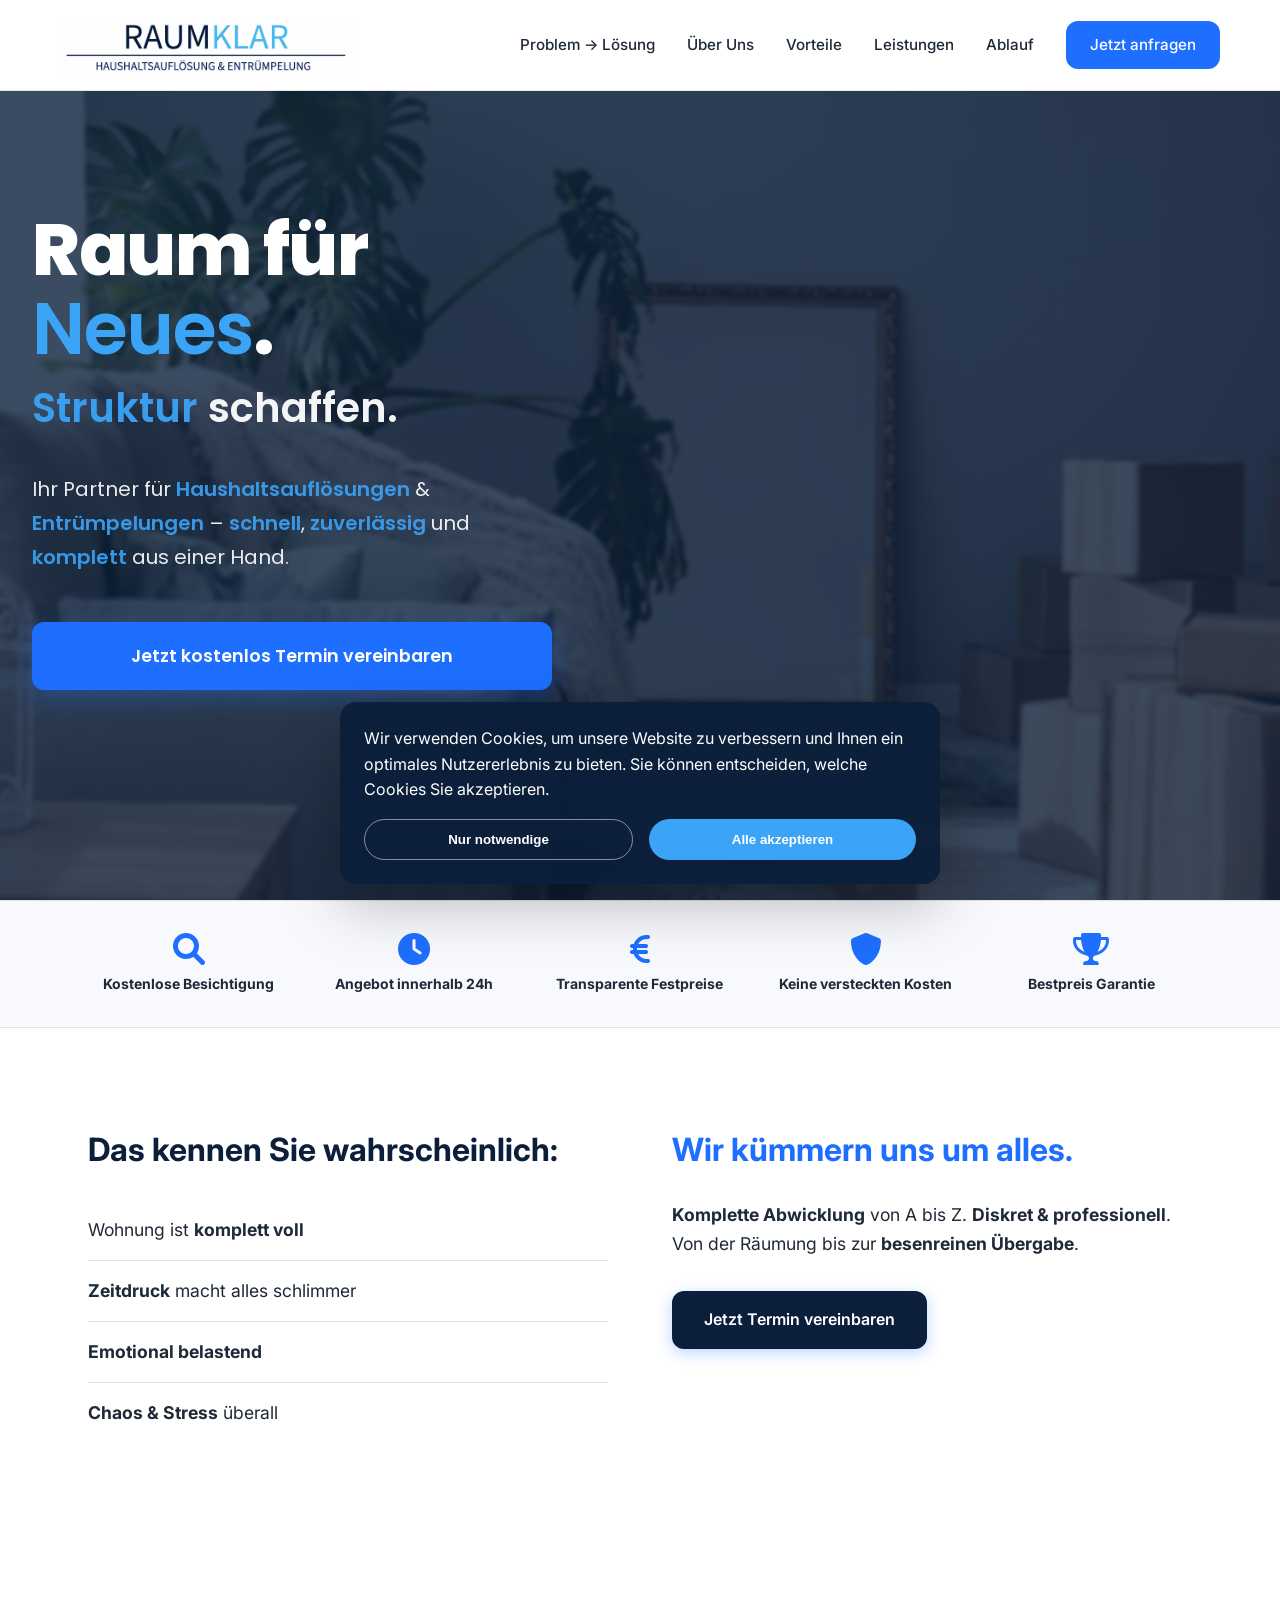
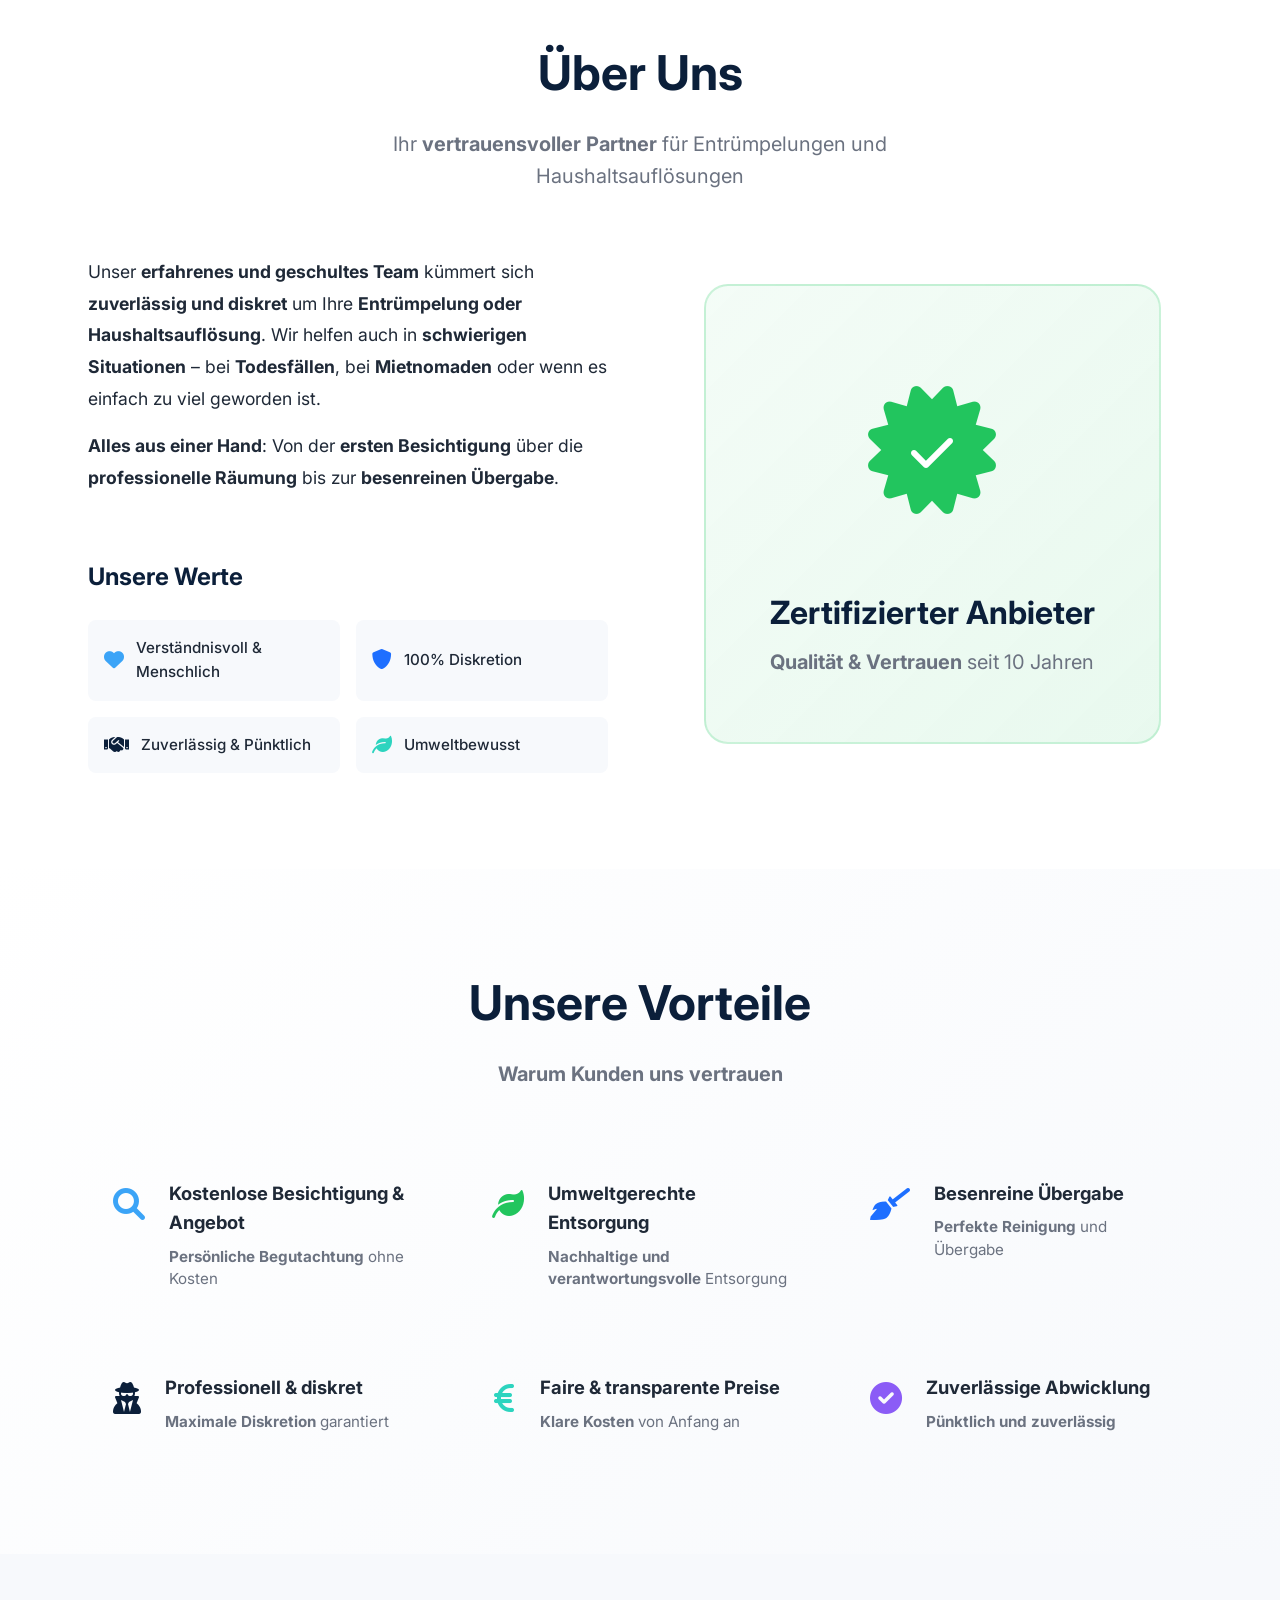
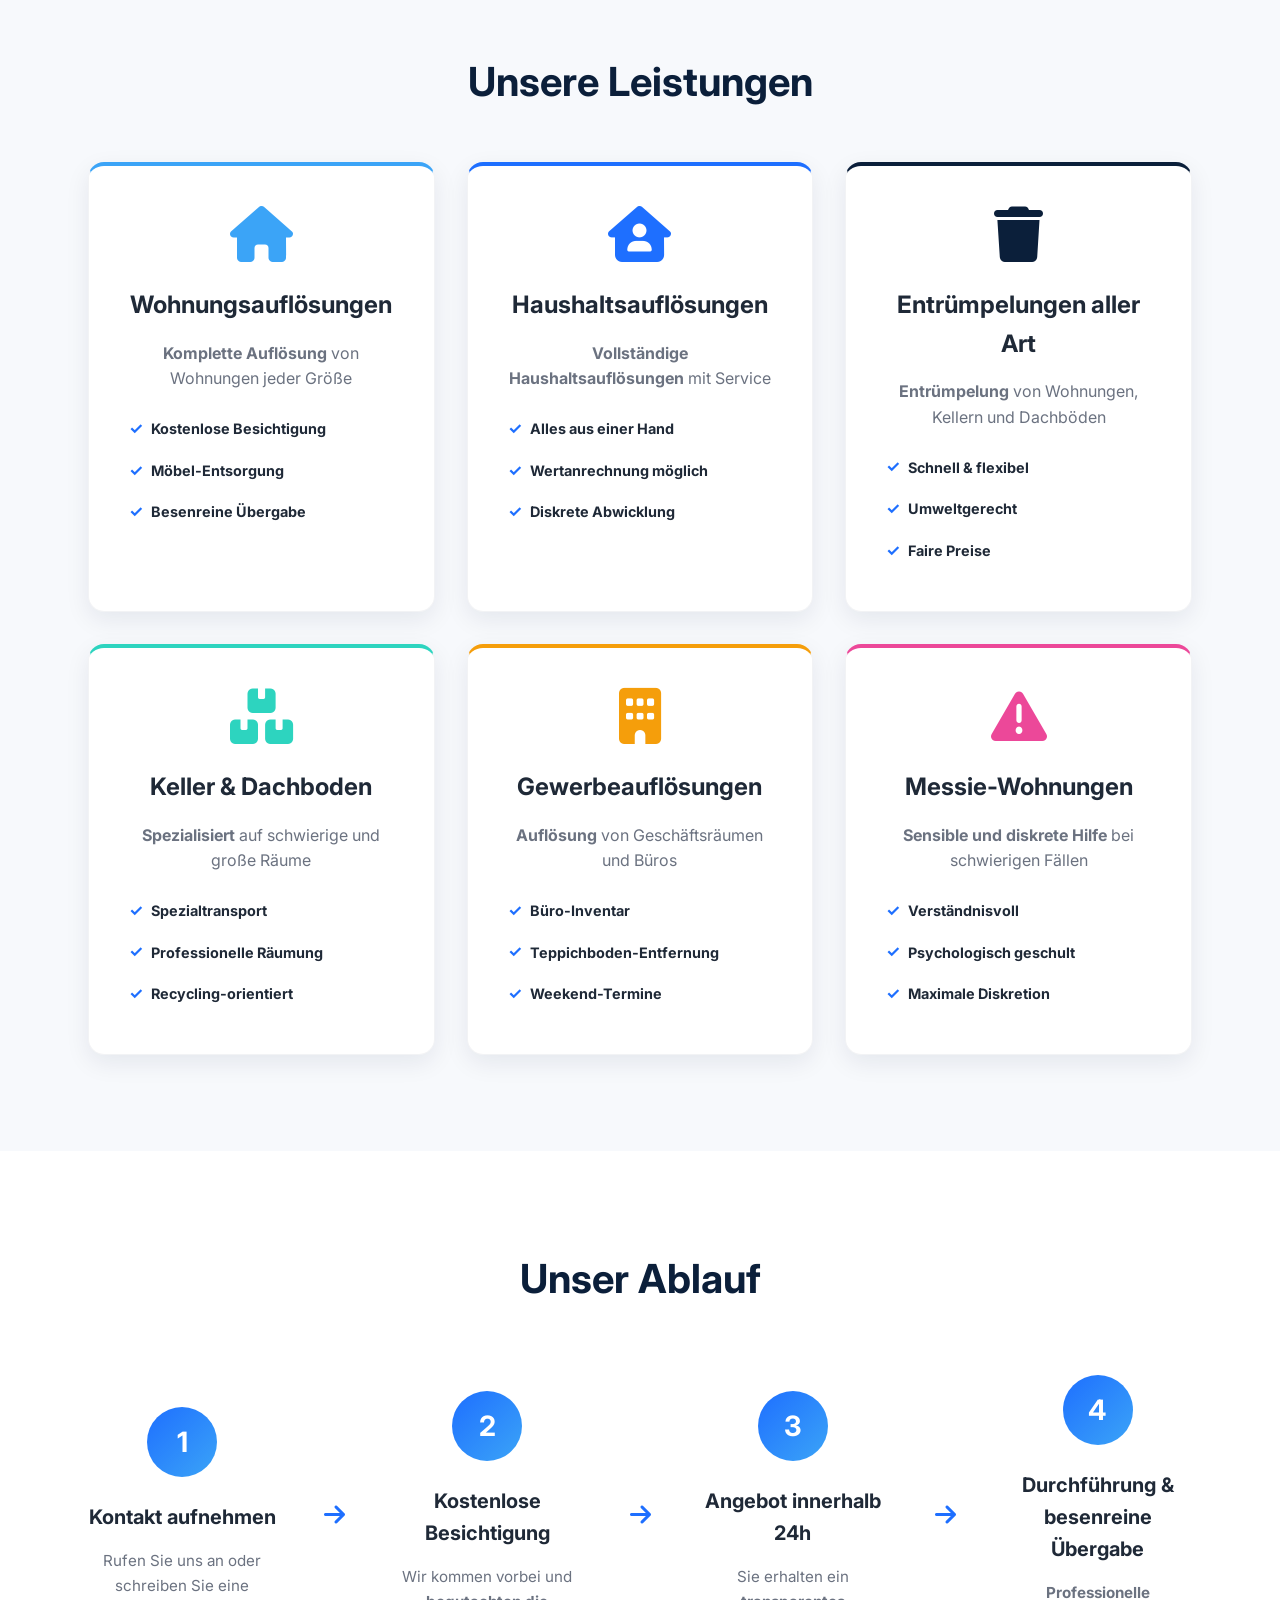
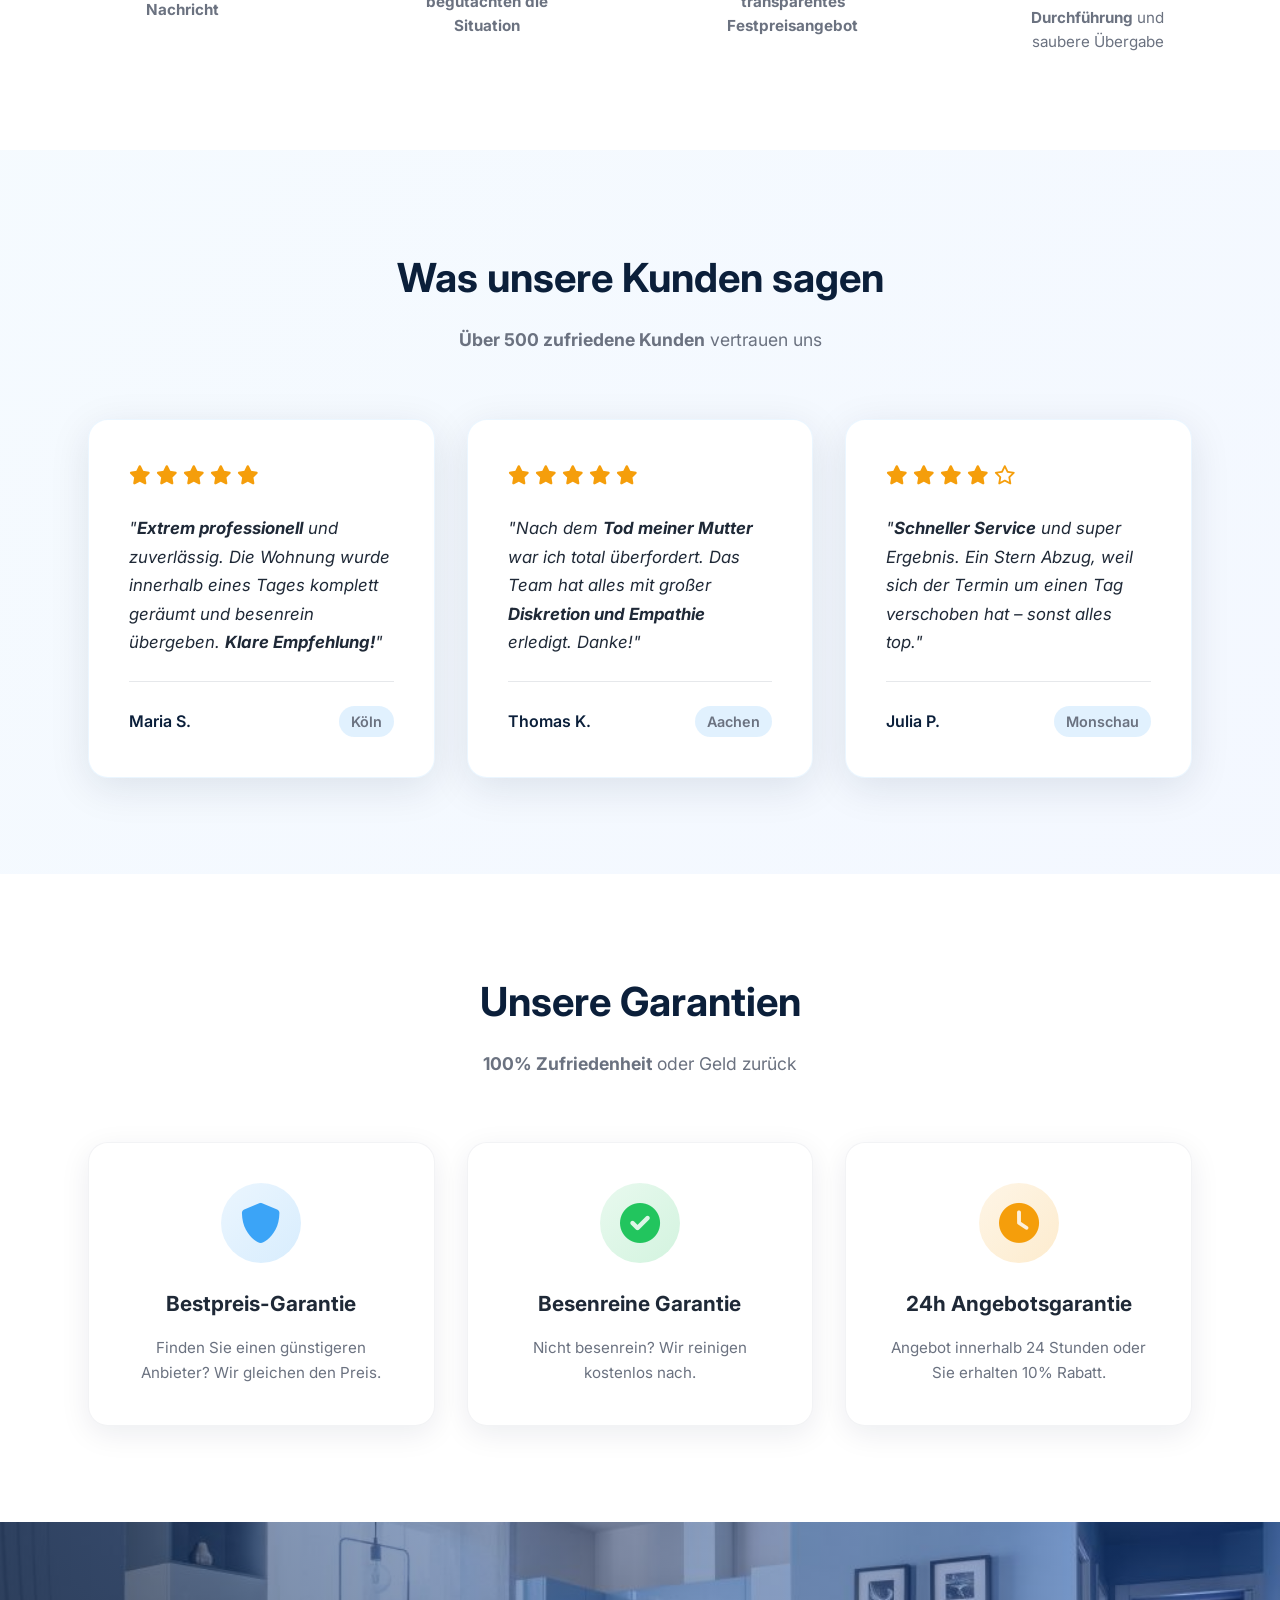
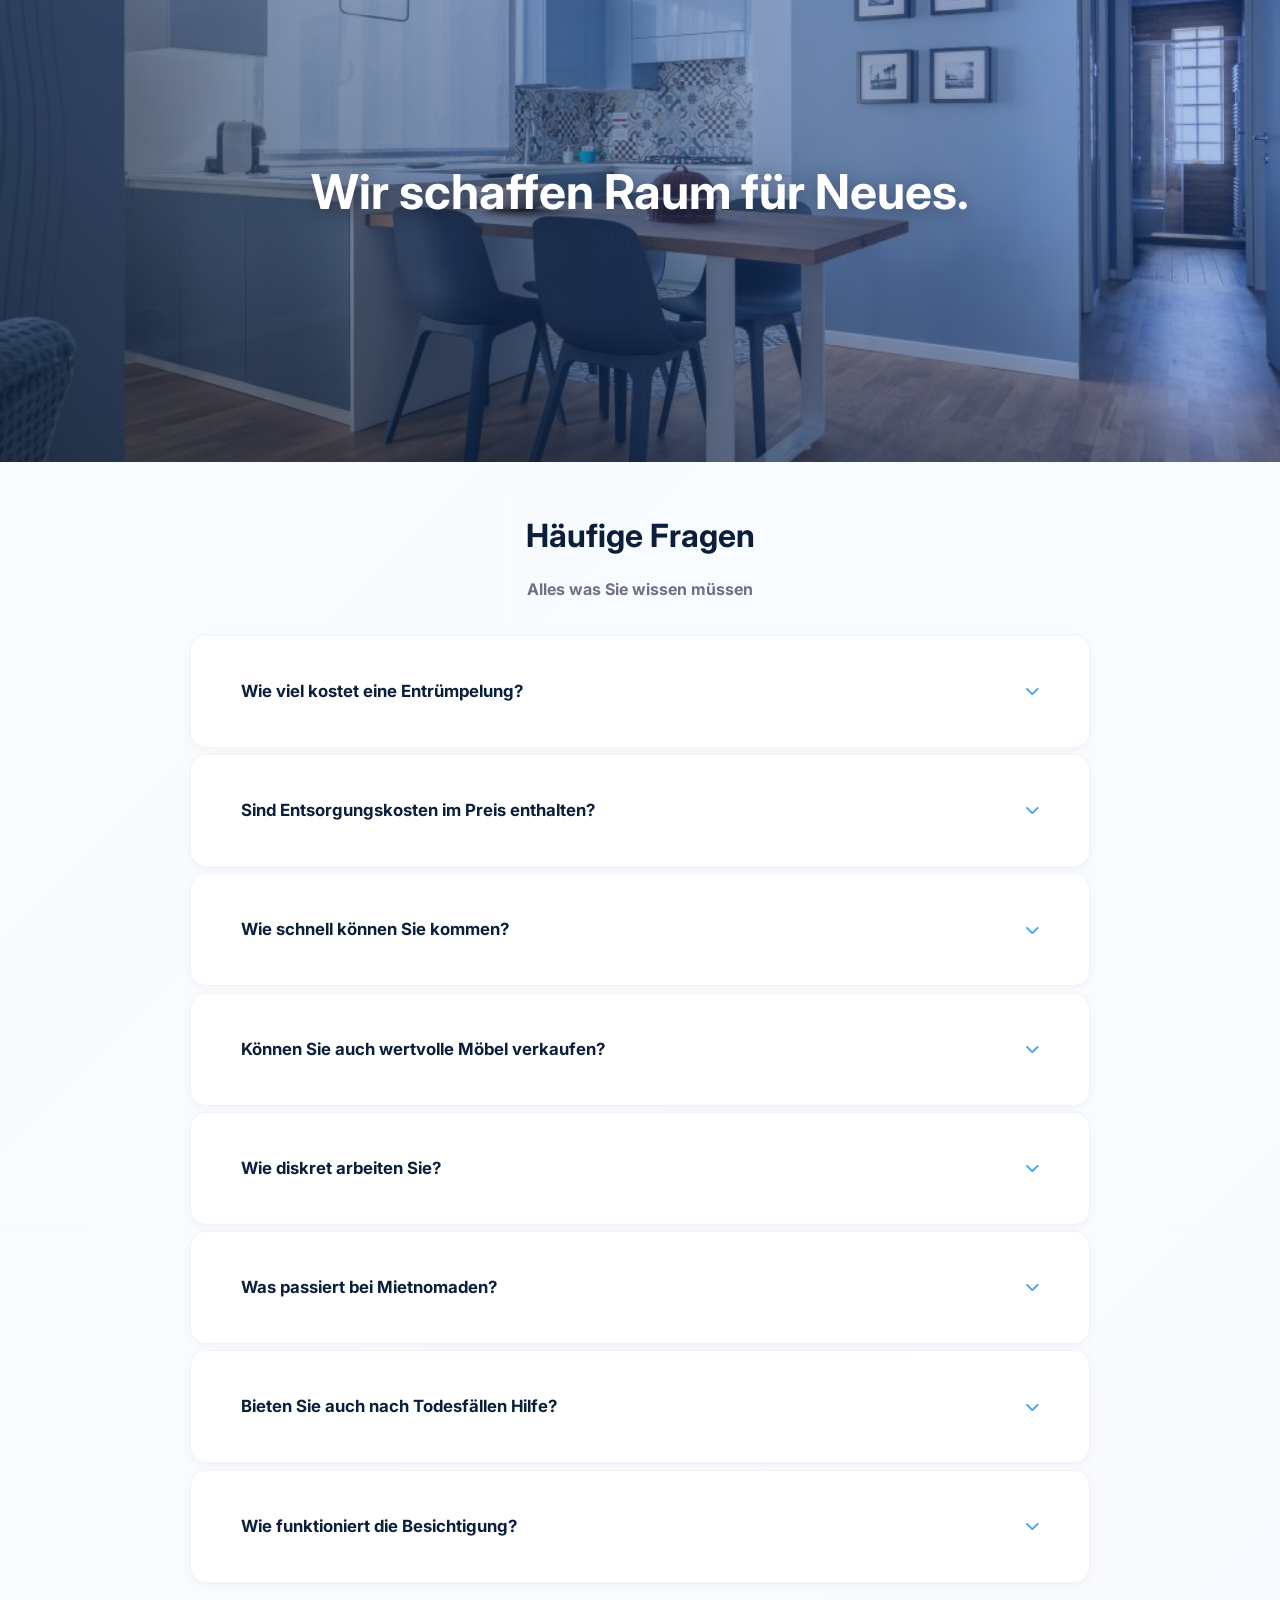
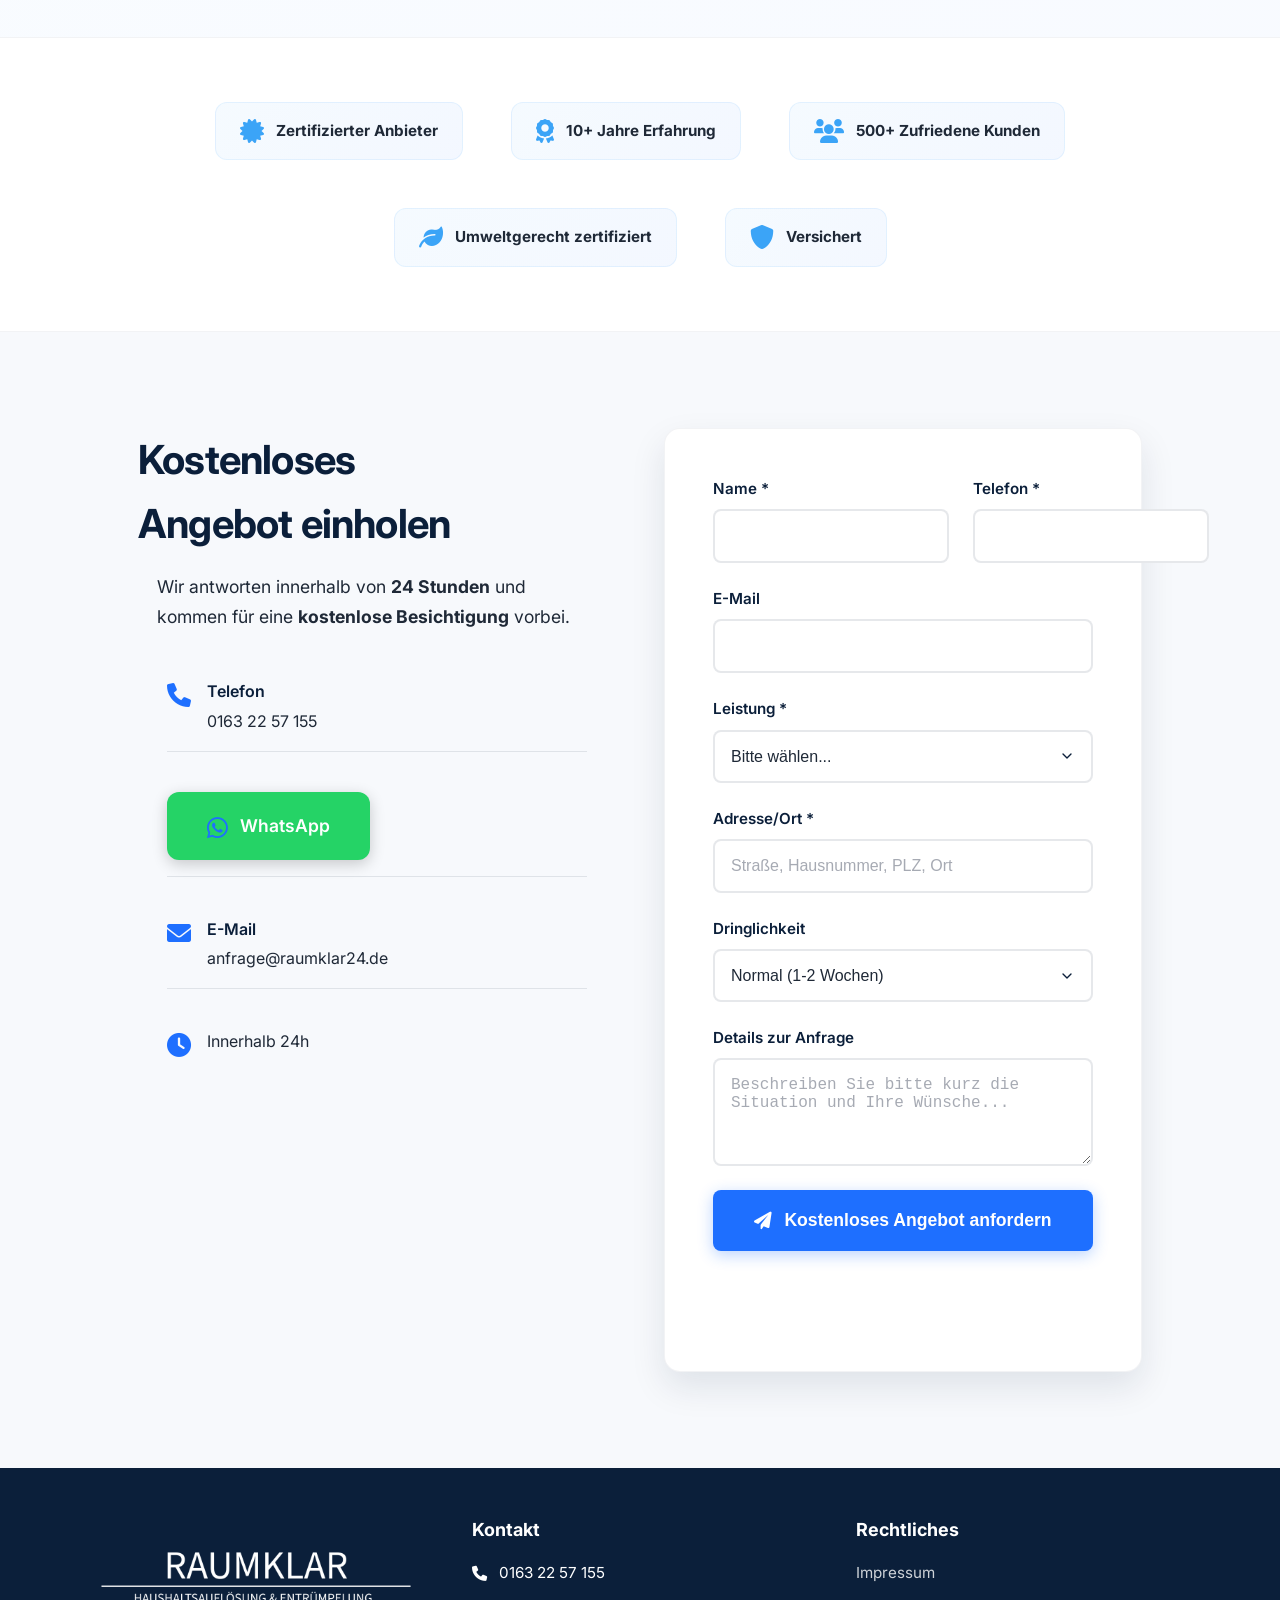
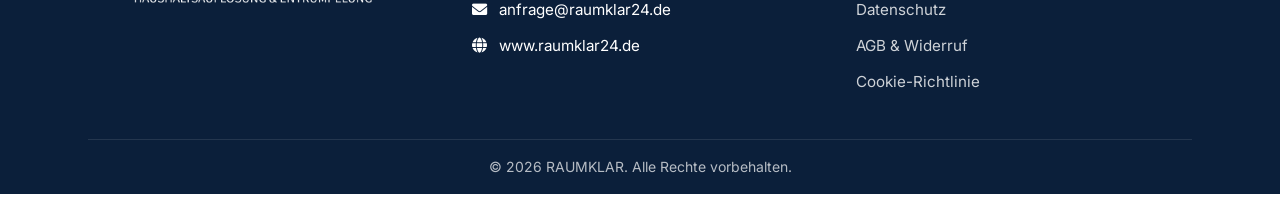
==== commit 790b402a: ".." ====
--- a/index.html
+++ b/index.html
@@ -626,7 +626,11 @@
                 </div>
 
                 <div class="contact-form-container">
-                    <form id="contactForm" class="contact-form">
+                    <form id="contactForm" class="contact-form" name="kontakt" method="POST" data-netlify="true" data-netlify-honeypot="bot-field">
+                        <input type="hidden" name="form-name" value="kontakt">
+                        <p class="honeypot" hidden>
+                            <label>Bitte nicht ausfüllen <input name="bot-field" /></label>
+                        </p>
                         <div class="form-row">
                             <div class="form-group">
                                 <label for="name">Name *</label>
